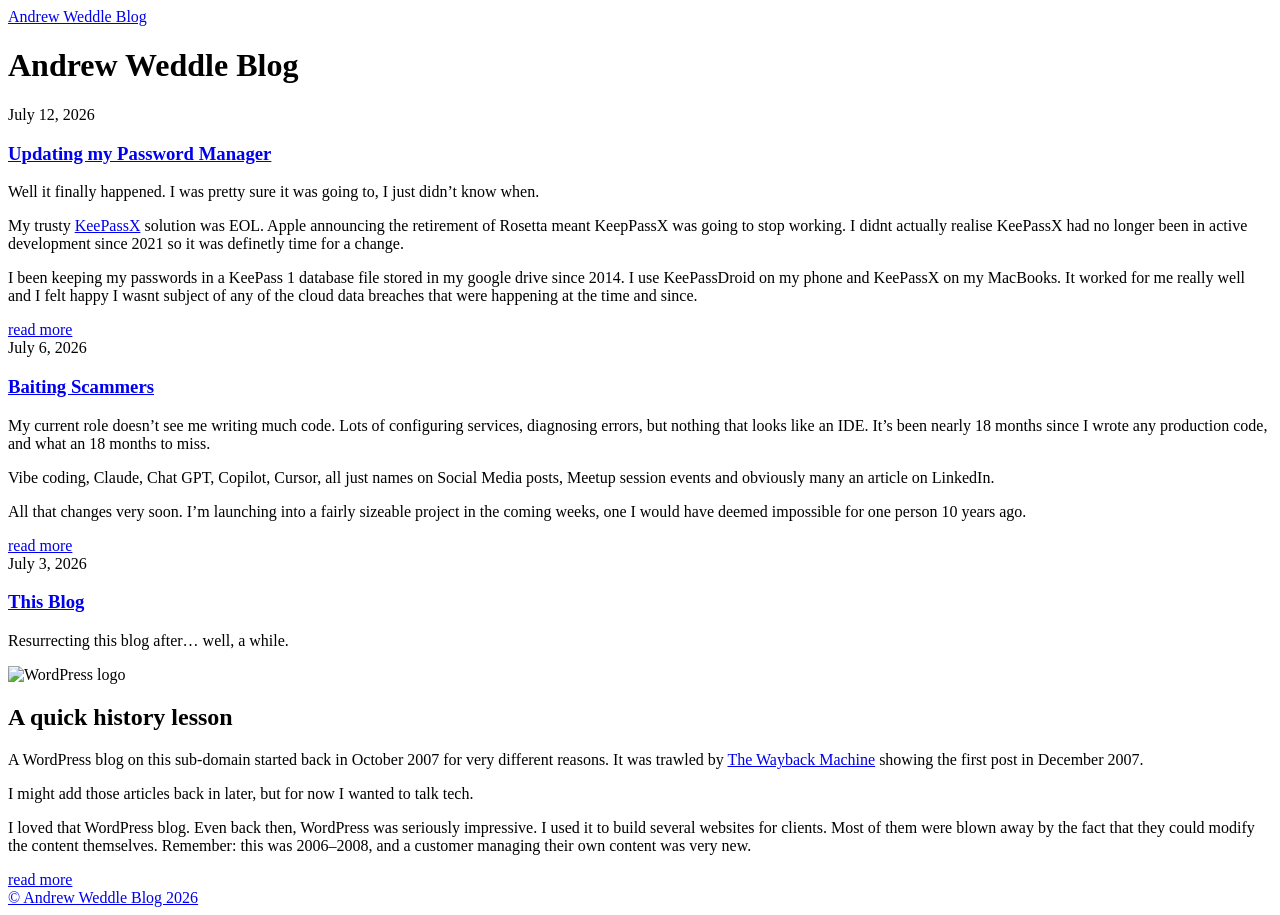
==== public/index.html @ f34dde70 "review with claude" ====
<!DOCTYPE html>
<html lang="en-au">
  <head><script src="/livereload.js?mindelay=10&amp;v=2&amp;port=1313&amp;path=livereload" data-no-instant defer></script>
    <meta charset="utf-8">
    <meta http-equiv="X-UA-Compatible" content="IE=edge,chrome=1">
    
    <title>Andrew Weddle Blog | Andrew Weddle Blog</title>
    <meta name="viewport" content="width=device-width,minimum-scale=1">
    <meta name="description" content="">
    <meta name="generator" content="Hugo 0.163.3">
    
    
    
      <meta name="robots" content="noindex, nofollow">
    
    

    <link rel="stylesheet" href="/ananke/css/main.css">
    <script>
  (function () {
    "use strict";

    
    
    function revealButtons() {
      var buttons = document.querySelectorAll(".code-block .code-copy[hidden]");
      for (var i = 0; i < buttons.length; i++) {
        buttons[i].hidden = false;
      }
    }
    if (document.readyState === "loading") {
      document.addEventListener("DOMContentLoaded", revealButtons);
    } else {
      revealButtons();
    }

    function flash(button) {
      var label = button.querySelector(".code-copy-label");
      var previous = label ? label.textContent : null;
      button.classList.add("is-copied");
      if (label) label.textContent = "Copied";
      window.setTimeout(function () {
        button.classList.remove("is-copied");
        if (label && previous !== null) label.textContent = previous;
      }, 2000);
    }

    function legacyCopy(text) {
      var area = document.createElement("textarea");
      area.value = text;
      area.setAttribute("readonly", "");
      area.style.position = "absolute";
      area.style.left = "-9999px";
      document.body.appendChild(area);
      area.select();
      var ok = false;
      try {
        ok = document.execCommand("copy");
      } catch (e) {
        ok = false;
      }
      document.body.removeChild(area);
      return ok;
    }

    function copyFrom(button) {
      var container = button.closest(".code-block");
      if (!container) return;
      var pre = container.querySelector("pre");
      if (!pre) return;
      var source = pre.querySelector("code") || pre;
      var text = source.innerText;

      if (navigator.clipboard && navigator.clipboard.writeText) {
        navigator.clipboard.writeText(text).then(
          function () { flash(button); },
          function () { if (legacyCopy(text)) flash(button); }
        );
      } else if (legacyCopy(text)) {
        flash(button);
      }
    }

    document.addEventListener("click", function (event) {
      var button = event.target.closest(".code-copy");
      if (button) copyFrom(button);
    });
  })();
</script>

    
      

    

    
    
      <link href="/index.xml" rel="alternate" type="application/rss+xml" title="Andrew Weddle Blog" />
      <link href="/index.xml" rel="feed" type="application/rss+xml" title="Andrew Weddle Blog" />
      
    

    
      <link rel="canonical" href="http://localhost:1313/">
    

    
    
    <meta property="og:url" content="http://localhost:1313/">
	<meta property="og:site_name" content="Andrew Weddle Blog">
	<meta property="og:title" content="Andrew Weddle Blog">
	<meta property="og:locale" content="en_au">
	<meta property="og:type" content="website">

	<meta itemprop="name" content="Andrew Weddle Blog">
	<meta itemprop="datePublished" content="2026-07-12T21:36:16+10:00">
	<meta itemprop="dateModified" content="2026-07-12T21:36:16+10:00">
	<meta name="twitter:card" content="summary">
	<meta name="twitter:title" content="Andrew Weddle Blog">

	
  </head><body class="ma0 avenir bg-near-white development is-home">

  <header>
    <div class="pb3-m pb6-l bg-black">
      <nav class="pv3 ph3 ph4-ns" role="navigation">
  <div class="flex-l center items-center justify-between">
    <a href="/" class="f3 fw2 hover-white white-90 dib no-underline">
      
        Andrew Weddle Blog
      
    </a>
    <div class="flex-l items-center">
      

      
      <div class="ananke-socials"></div>

    </div>
  </div>
</nav>

      
      <div class="tc-l pv3 ph3 ph4-ns">
        <h1 class="f2 f-subheadline-l fw2 light-silver mb0 lh-title">
          Andrew Weddle Blog
        </h1>
        
      </div>
    </div>
  </header>

<main class="pb7" role="main"><article class="cf ph3 ph5-l pv3 pv4-l f4 tc-l center measure-wide lh-copy nested-links mid-gray">
    
  </article>

  
  
  
  
  

  
    <div class="pa3 pa4-ns w-100 w-70-ns center">
      

      <section class="w-100 mw8">
        
        
          <div class="w-100 mb4 relative">
            

<article class="bb b--black-10">
  <div class="db pv4 ph3 ph0-l dark-gray no-underline">
    <div class="flex-column flex-row-ns flex">
      
      <div class="blah w-100">
        
          <time class="f6 db" datetime="2026-07-12T21:36:16+10:00">July 12, 2026</time>
        
        <h1 class="f3 fw1 athelas mt0 lh-title">
          <a href="/updating-my-password-manager/" class="color-inherit dim link">
            Updating my Password Manager
            </a>
        </h1>
        <div class="f6 f5-l lh-copy nested-copy-line-height nested-links">
          <p>Well it finally happened. I was pretty sure it was going to, I just didn&rsquo;t know when.</p>
<p>My trusty <a href="https://www.keepassx.org/">KeePassX</a> solution was EOL.  Apple announcing the retirement of Rosetta meant KeepPassX was going to stop working.  I didnt actually realise KeePassX had no longer been in active development since 2021 so it was definetly time for a change.</p>
<p>I been keeping my passwords in a KeePass 1 database file stored in my google drive since 2014. I use KeePassDroid on my phone and KeePassX on my MacBooks.  It worked for me really well and I felt happy I wasnt subject of any of the cloud data breaches that were happening at the time and since.</p>
        </div>
        <a href="/updating-my-password-manager/" class="ba b--moon-gray bg-light-gray br2 color-inherit dib f7 hover-bg-moon-gray link mt2 ph2 pv1">read more</a>
      </div>
    </div>
  </div>
</article>

          </div>
        
          <div class="w-100 mb4 relative">
            

<article class="bb b--black-10">
  <div class="db pv4 ph3 ph0-l dark-gray no-underline">
    <div class="flex-column flex-row-ns flex">
      
      <div class="blah w-100">
        
          <time class="f6 db" datetime="2026-07-06T21:37:16+10:00">July 6, 2026</time>
        
        <h1 class="f3 fw1 athelas mt0 lh-title">
          <a href="/spamming-the-scammers/" class="color-inherit dim link">
            Baiting Scammers
            </a>
        </h1>
        <div class="f6 f5-l lh-copy nested-copy-line-height nested-links">
          <p>My current role doesn&rsquo;t see me writing much code.  Lots of configuring services, diagnosing errors, but nothing that looks like an IDE.  It&rsquo;s been nearly 18 months since I wrote any production code, and what an 18 months to miss.</p>
<p>Vibe coding, Claude, Chat GPT, Copilot, Cursor, all just names on Social Media posts, Meetup session events and obviously many an article on LinkedIn.</p>
<p>All that changes very soon.  I&rsquo;m launching into a fairly sizeable project in the coming weeks, one I would have deemed impossible for one person 10 years ago.</p>
        </div>
        <a href="/spamming-the-scammers/" class="ba b--moon-gray bg-light-gray br2 color-inherit dib f7 hover-bg-moon-gray link mt2 ph2 pv1">read more</a>
      </div>
    </div>
  </div>
</article>

          </div>
        
          <div class="w-100 mb4 relative">
            

<article class="bb b--black-10">
  <div class="db pv4 ph3 ph0-l dark-gray no-underline">
    <div class="flex-column flex-row-ns flex">
      
      <div class="blah w-100">
        
          <time class="f6 db" datetime="2026-07-03T21:56:11+10:00">July 3, 2026</time>
        
        <h1 class="f3 fw1 athelas mt0 lh-title">
          <a href="/this-blog/" class="color-inherit dim link">
            This Blog
            </a>
        </h1>
        <div class="f6 f5-l lh-copy nested-copy-line-height nested-links">
          <p>Resurrecting this blog after&hellip; well, a while.</p>
<p><img src="images/WordPress-logotype-wmark.png#floatleft" alt="WordPress logo"></p>
<h2 id="a-quick-history-lesson">A quick history lesson</h2>
<p>A WordPress blog on this sub-domain started back in October 2007 for very different reasons. It was trawled by <a href="https://web.archive.org/web/20111102120111/http://blog.andrewweddle.com/">The Wayback Machine</a> showing the first post in December 2007.</p>
<p>I might add those articles back in later, but for now I wanted to talk tech.</p>
<p>I loved that WordPress blog. Even back then, WordPress was seriously impressive. I used it to build several websites for clients. Most of them were blown away by the fact that they could modify the content themselves. Remember: this was 2006–2008, and a customer managing their own content was very new.</p>
        </div>
        <a href="/this-blog/" class="ba b--moon-gray bg-light-gray br2 color-inherit dib f7 hover-bg-moon-gray link mt2 ph2 pv1">read more</a>
      </div>
    </div>
  </div>
</article>

          </div>
        
      </section>

      

    </div>
  
</main><footer class="bg-black bottom-0 w-100 pa3" role="contentinfo">
  <div class="flex justify-between">
  <a class="f4 fw4 hover-white white-70 dn dib-ns pv2 ph3 no-underline" href="http://localhost:1313/" >
    &copy;  Andrew Weddle Blog 2026 
  </a>
    <div><div class="ananke-socials"></div>
</div>
  </div>
</footer>
</body>
</html>
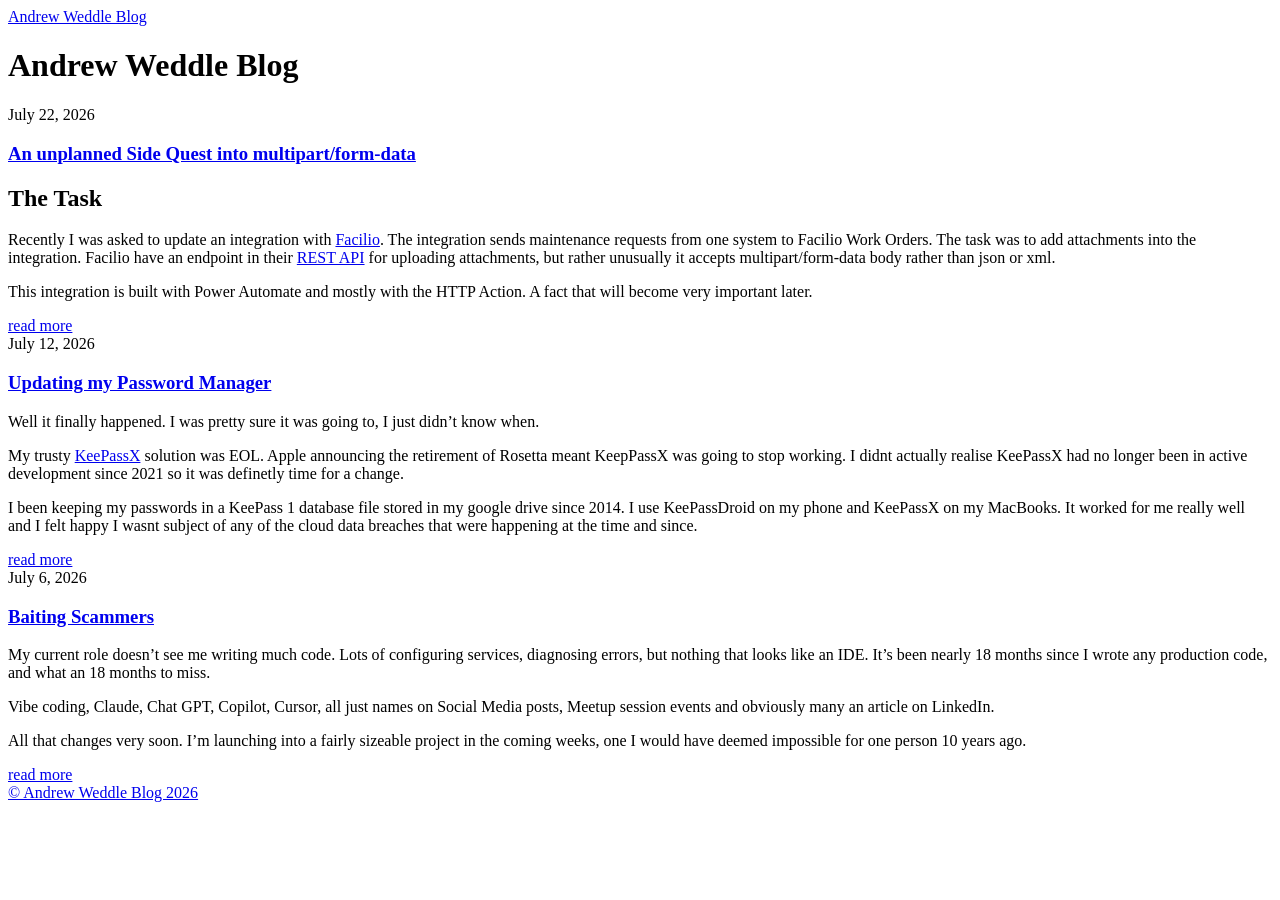
==== commit 770bab3f: "Merge pull request #3 from aweddle2/an-unplanned-side-quest An unplanned side quest" ====
--- a/public/index.html
+++ b/public/index.html
@@ -113,8 +113,8 @@
 	<meta property="og:type" content="website">
 
 	<meta itemprop="name" content="Andrew Weddle Blog">
-	<meta itemprop="datePublished" content="2026-07-12T21:36:16+10:00">
-	<meta itemprop="dateModified" content="2026-07-12T21:36:16+10:00">
+	<meta itemprop="datePublished" content="2026-07-22T23:05:57+10:00">
+	<meta itemprop="dateModified" content="2026-07-22T23:05:57+10:00">
 	<meta name="twitter:card" content="summary">
 	<meta name="twitter:title" content="Andrew Weddle Blog">
 
@@ -166,6 +166,35 @@
 
       <section class="w-100 mw8">
         
+        
+          <div class="w-100 mb4 relative">
+            
+
+<article class="bb b--black-10">
+  <div class="db pv4 ph3 ph0-l dark-gray no-underline">
+    <div class="flex-column flex-row-ns flex">
+      
+      <div class="blah w-100">
+        
+          <time class="f6 db" datetime="2026-07-22T23:05:57+10:00">July 22, 2026</time>
+        
+        <h1 class="f3 fw1 athelas mt0 lh-title">
+          <a href="/an-unplanned-side-quest/" class="color-inherit dim link">
+            An unplanned Side Quest into multipart/form-data
+            </a>
+        </h1>
+        <div class="f6 f5-l lh-copy nested-copy-line-height nested-links">
+          <h2 id="the-task">The Task</h2>
+<p>Recently I was asked to update an integration with <a href="https://facilio.com/">Facilio</a>.  The integration sends maintenance requests from one system to Facilio Work Orders.  The task was to add attachments into the integration.  Facilio have an endpoint in their <a href="https://facilio.com/developers/docs/api-reference/">REST API</a> for uploading attachments, but rather unusually it accepts multipart/form-data body rather than json or xml.</p>
+<p>This integration is built with Power Automate and mostly with the HTTP Action.  A fact that will become very important later.</p>
+        </div>
+        <a href="/an-unplanned-side-quest/" class="ba b--moon-gray bg-light-gray br2 color-inherit dib f7 hover-bg-moon-gray link mt2 ph2 pv1">read more</a>
+      </div>
+    </div>
+  </div>
+</article>
+
+          </div>
         
           <div class="w-100 mb4 relative">
             
@@ -225,38 +254,6 @@
 
           </div>
         
-          <div class="w-100 mb4 relative">
-            
-
-<article class="bb b--black-10">
-  <div class="db pv4 ph3 ph0-l dark-gray no-underline">
-    <div class="flex-column flex-row-ns flex">
-      
-      <div class="blah w-100">
-        
-          <time class="f6 db" datetime="2026-07-03T21:56:11+10:00">July 3, 2026</time>
-        
-        <h1 class="f3 fw1 athelas mt0 lh-title">
-          <a href="/this-blog/" class="color-inherit dim link">
-            This Blog
-            </a>
-        </h1>
-        <div class="f6 f5-l lh-copy nested-copy-line-height nested-links">
-          <p>Resurrecting this blog after&hellip; well, a while.</p>
-<p><img src="images/WordPress-logotype-wmark.png#floatleft" alt="WordPress logo"></p>
-<h2 id="a-quick-history-lesson">A quick history lesson</h2>
-<p>A WordPress blog on this sub-domain started back in October 2007 for very different reasons. It was trawled by <a href="https://web.archive.org/web/20111102120111/http://blog.andrewweddle.com/">The Wayback Machine</a> showing the first post in December 2007.</p>
-<p>I might add those articles back in later, but for now I wanted to talk tech.</p>
-<p>I loved that WordPress blog. Even back then, WordPress was seriously impressive. I used it to build several websites for clients. Most of them were blown away by the fact that they could modify the content themselves. Remember: this was 2006–2008, and a customer managing their own content was very new.</p>
-        </div>
-        <a href="/this-blog/" class="ba b--moon-gray bg-light-gray br2 color-inherit dib f7 hover-bg-moon-gray link mt2 ph2 pv1">read more</a>
-      </div>
-    </div>
-  </div>
-</article>
-
-          </div>
-        
       </section>
 
       
@@ -304,111 +301,3 @@
 
 
 
-
-
-
-
-
-
-
-
-
-
-
-
-
-
-
-
-
-
-
-
-
-
-
-
-
-
-
-
-
-
-
-
-
-
-
-
-
-
-
-
-
-
-
-
-
-
-
-
-
-
-
-
-
-
-
-
-
-
-
-
-
-
-
-
-
-
-
-
-
-
-
-
-
-
-
-
-
-
-
-
-
-
-
-
-
-
-
-
-
-
-
-
-
-
-
-
-
-
-
-
-
-
-
-
-
-
-
-
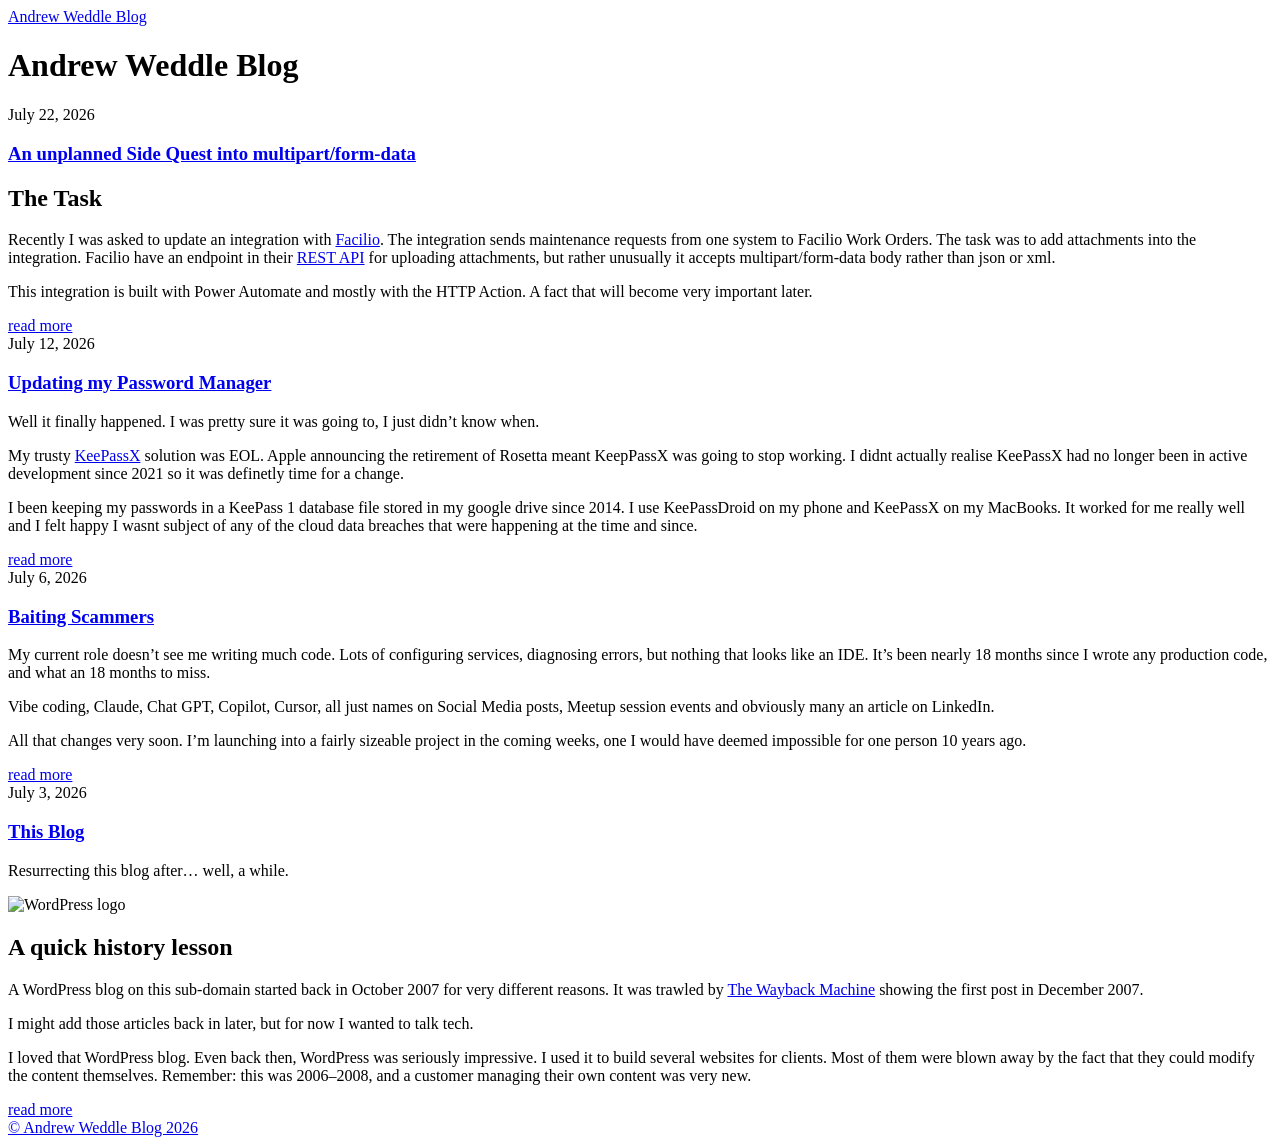
==== commit 5a44fe35: "Merge pull request #4 from aweddle2/this-blog This blog" ====
--- a/public/index.html
+++ b/public/index.html
@@ -254,6 +254,38 @@
 
           </div>
         
+          <div class="w-100 mb4 relative">
+            
+
+<article class="bb b--black-10">
+  <div class="db pv4 ph3 ph0-l dark-gray no-underline">
+    <div class="flex-column flex-row-ns flex">
+      
+      <div class="blah w-100">
+        
+          <time class="f6 db" datetime="2026-07-03T21:56:11+10:00">July 3, 2026</time>
+        
+        <h1 class="f3 fw1 athelas mt0 lh-title">
+          <a href="/this-blog/" class="color-inherit dim link">
+            This Blog
+            </a>
+        </h1>
+        <div class="f6 f5-l lh-copy nested-copy-line-height nested-links">
+          <p>Resurrecting this blog after&hellip; well, a while.</p>
+<p><img src="images/WordPress-logotype-wmark.png#floatleft" alt="WordPress logo"></p>
+<h2 id="a-quick-history-lesson">A quick history lesson</h2>
+<p>A WordPress blog on this sub-domain started back in October 2007 for very different reasons. It was trawled by <a href="https://web.archive.org/web/20111102120111/http://blog.andrewweddle.com/">The Wayback Machine</a> showing the first post in December 2007.</p>
+<p>I might add those articles back in later, but for now I wanted to talk tech.</p>
+<p>I loved that WordPress blog. Even back then, WordPress was seriously impressive. I used it to build several websites for clients. Most of them were blown away by the fact that they could modify the content themselves. Remember: this was 2006–2008, and a customer managing their own content was very new.</p>
+        </div>
+        <a href="/this-blog/" class="ba b--moon-gray bg-light-gray br2 color-inherit dib f7 hover-bg-moon-gray link mt2 ph2 pv1">read more</a>
+      </div>
+    </div>
+  </div>
+</article>
+
+          </div>
+        
       </section>
 
       
@@ -301,3 +333,111 @@
 
 
 
+
+
+
+
+
+
+
+
+
+
+
+
+
+
+
+
+
+
+
+
+
+
+
+
+
+
+
+
+
+
+
+
+
+
+
+
+
+
+
+
+
+
+
+
+
+
+
+
+
+
+
+
+
+
+
+
+
+
+
+
+
+
+
+
+
+
+
+
+
+
+
+
+
+
+
+
+
+
+
+
+
+
+
+
+
+
+
+
+
+
+
+
+
+
+
+
+
+
+
+
+
+
+
+
+
+
+
+
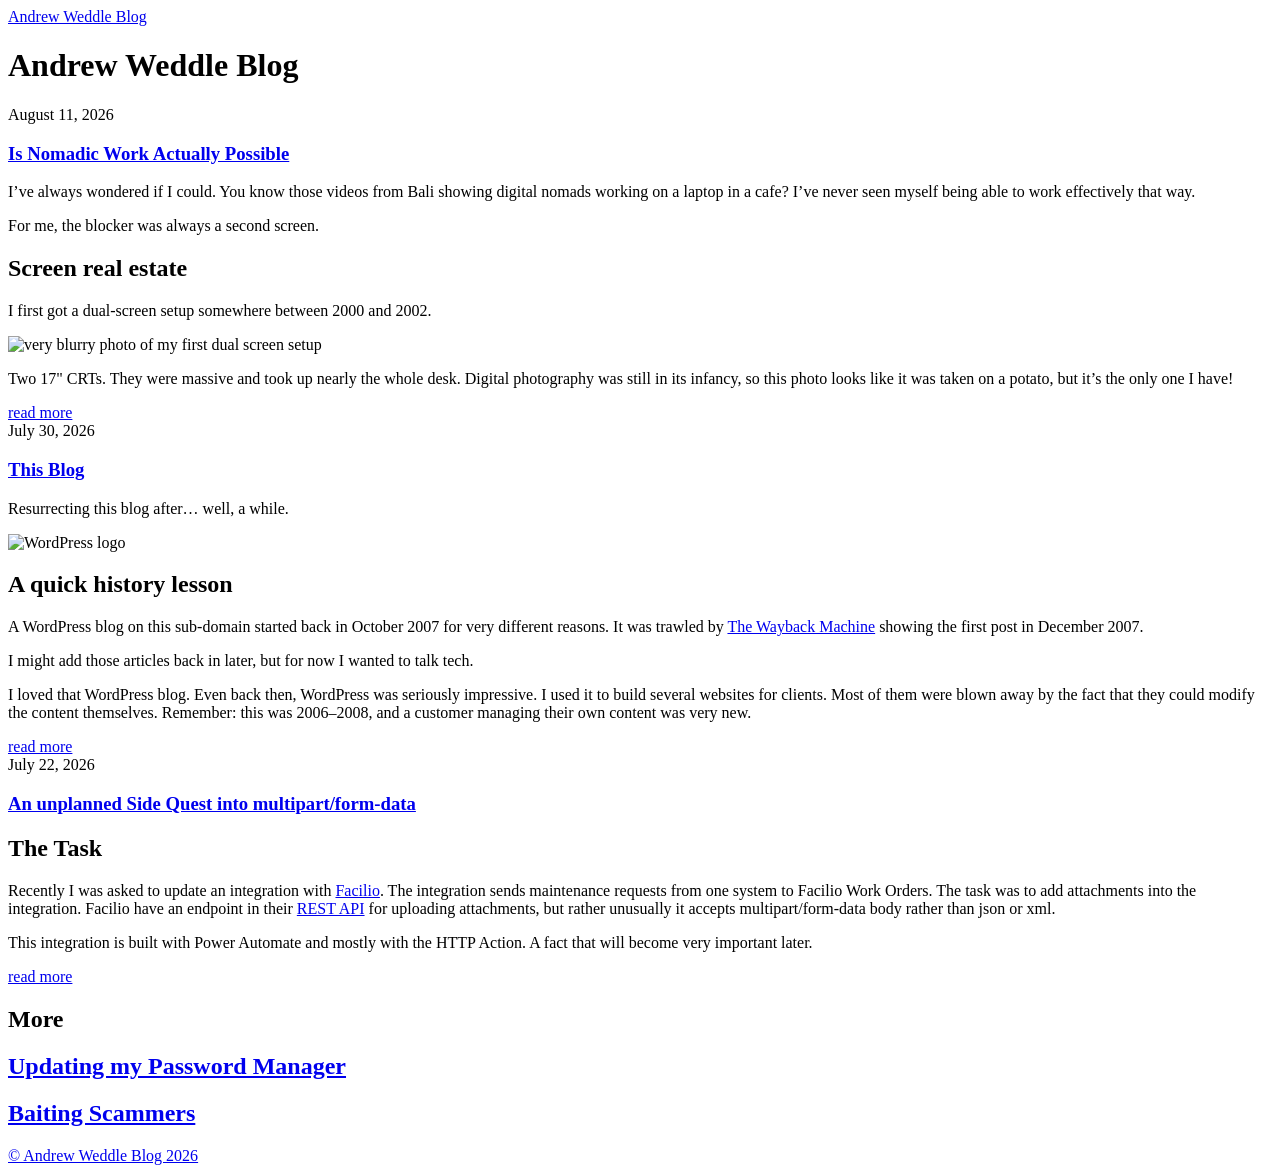
==== commit 5007df1a: "digital nomad article" ====
--- a/public/index.html
+++ b/public/index.html
@@ -1,6 +1,6 @@
 <!DOCTYPE html>
 <html lang="en-au">
-  <head><script src="/livereload.js?mindelay=10&amp;v=2&amp;port=1313&amp;path=livereload" data-no-instant defer></script>
+  <head>
     <meta charset="utf-8">
     <meta http-equiv="X-UA-Compatible" content="IE=edge,chrome=1">
     
@@ -11,11 +11,11 @@
     
     
     
-      <meta name="robots" content="noindex, nofollow">
-    
-    
-
-    <link rel="stylesheet" href="/ananke/css/main.css">
+      <meta name="robots" content="index, follow">
+    
+    
+
+    <link rel="stylesheet" href="/ananke/css/main.02a37ad6c4e155c542d276915a0e3f83f5c7c5fec443350f6e60753f1679b7a7.css" integrity="sha256-AqN61sThVcVC0naRWg4/g/XHxf7EQzUPbmB1PxZ5t6c=" crossorigin="anonymous">
     <script>
   (function () {
     "use strict";
@@ -101,25 +101,28 @@
     
 
     
-      <link rel="canonical" href="http://localhost:1313/">
-    
-
-    
-    
-    <meta property="og:url" content="http://localhost:1313/">
+      <link rel="canonical" href="https://blog.andrewwweddle.com/">
+    
+
+    
+    
+    <meta property="og:url" content="https://blog.andrewwweddle.com/">
 	<meta property="og:site_name" content="Andrew Weddle Blog">
 	<meta property="og:title" content="Andrew Weddle Blog">
 	<meta property="og:locale" content="en_au">
 	<meta property="og:type" content="website">
 
 	<meta itemprop="name" content="Andrew Weddle Blog">
-	<meta itemprop="datePublished" content="2026-07-22T23:05:57+10:00">
-	<meta itemprop="dateModified" content="2026-07-22T23:05:57+10:00">
+	<meta itemprop="datePublished" content="2026-08-11T22:21:16+01:00">
+	<meta itemprop="dateModified" content="2026-08-11T22:21:16+01:00">
 	<meta name="twitter:card" content="summary">
 	<meta name="twitter:title" content="Andrew Weddle Blog">
 
+      
+      
+    
 	
-  </head><body class="ma0 avenir bg-near-white development is-home">
+  </head><body class="ma0 avenir bg-near-white production is-home">
 
   <header>
     <div class="pb3-m pb6-l bg-black">
@@ -176,19 +179,22 @@
       
       <div class="blah w-100">
         
-          <time class="f6 db" datetime="2026-07-22T23:05:57+10:00">July 22, 2026</time>
+          <time class="f6 db" datetime="2026-08-11T22:21:16+01:00">August 11, 2026</time>
         
         <h1 class="f3 fw1 athelas mt0 lh-title">
-          <a href="/an-unplanned-side-quest/" class="color-inherit dim link">
-            An unplanned Side Quest into multipart/form-data
+          <a href="/is-nomadic-work-actually-possible/" class="color-inherit dim link">
+            Is Nomadic Work Actually Possible
             </a>
         </h1>
         <div class="f6 f5-l lh-copy nested-copy-line-height nested-links">
-          <h2 id="the-task">The Task</h2>
-<p>Recently I was asked to update an integration with <a href="https://facilio.com/">Facilio</a>.  The integration sends maintenance requests from one system to Facilio Work Orders.  The task was to add attachments into the integration.  Facilio have an endpoint in their <a href="https://facilio.com/developers/docs/api-reference/">REST API</a> for uploading attachments, but rather unusually it accepts multipart/form-data body rather than json or xml.</p>
-<p>This integration is built with Power Automate and mostly with the HTTP Action.  A fact that will become very important later.</p>
+          <p>I&rsquo;ve always wondered if I could. You know those videos from Bali showing digital nomads working on a laptop in a cafe? I&rsquo;ve never seen myself being able to work effectively that way.</p>
+<p>For me, the blocker was always a second screen.</p>
+<h2 id="screen-real-estate">Screen real estate</h2>
+<p>I first got a dual-screen setup somewhere between 2000 and 2002.</p>
+<p><img src="images/Photo26.jpeg" alt="very blurry photo of my first dual screen setup"></p>
+<p>Two 17&quot; CRTs. They were massive and took up nearly the whole desk. Digital photography was still in its infancy, so this photo looks like it was taken on a potato, but it&rsquo;s the only one I have!</p>
         </div>
-        <a href="/an-unplanned-side-quest/" class="ba b--moon-gray bg-light-gray br2 color-inherit dib f7 hover-bg-moon-gray link mt2 ph2 pv1">read more</a>
+        <a href="/is-nomadic-work-actually-possible/" class="ba b--moon-gray bg-light-gray br2 color-inherit dib f7 hover-bg-moon-gray link mt2 ph2 pv1">read more</a>
       </div>
     </div>
   </div>
@@ -205,65 +211,7 @@
       
       <div class="blah w-100">
         
-          <time class="f6 db" datetime="2026-07-12T21:36:16+10:00">July 12, 2026</time>
-        
-        <h1 class="f3 fw1 athelas mt0 lh-title">
-          <a href="/updating-my-password-manager/" class="color-inherit dim link">
-            Updating my Password Manager
-            </a>
-        </h1>
-        <div class="f6 f5-l lh-copy nested-copy-line-height nested-links">
-          <p>Well it finally happened. I was pretty sure it was going to, I just didn&rsquo;t know when.</p>
-<p>My trusty <a href="https://www.keepassx.org/">KeePassX</a> solution was EOL.  Apple announcing the retirement of Rosetta meant KeepPassX was going to stop working.  I didnt actually realise KeePassX had no longer been in active development since 2021 so it was definetly time for a change.</p>
-<p>I been keeping my passwords in a KeePass 1 database file stored in my google drive since 2014. I use KeePassDroid on my phone and KeePassX on my MacBooks.  It worked for me really well and I felt happy I wasnt subject of any of the cloud data breaches that were happening at the time and since.</p>
-        </div>
-        <a href="/updating-my-password-manager/" class="ba b--moon-gray bg-light-gray br2 color-inherit dib f7 hover-bg-moon-gray link mt2 ph2 pv1">read more</a>
-      </div>
-    </div>
-  </div>
-</article>
-
-          </div>
-        
-          <div class="w-100 mb4 relative">
-            
-
-<article class="bb b--black-10">
-  <div class="db pv4 ph3 ph0-l dark-gray no-underline">
-    <div class="flex-column flex-row-ns flex">
-      
-      <div class="blah w-100">
-        
-          <time class="f6 db" datetime="2026-07-06T21:37:16+10:00">July 6, 2026</time>
-        
-        <h1 class="f3 fw1 athelas mt0 lh-title">
-          <a href="/spamming-the-scammers/" class="color-inherit dim link">
-            Baiting Scammers
-            </a>
-        </h1>
-        <div class="f6 f5-l lh-copy nested-copy-line-height nested-links">
-          <p>My current role doesn&rsquo;t see me writing much code.  Lots of configuring services, diagnosing errors, but nothing that looks like an IDE.  It&rsquo;s been nearly 18 months since I wrote any production code, and what an 18 months to miss.</p>
-<p>Vibe coding, Claude, Chat GPT, Copilot, Cursor, all just names on Social Media posts, Meetup session events and obviously many an article on LinkedIn.</p>
-<p>All that changes very soon.  I&rsquo;m launching into a fairly sizeable project in the coming weeks, one I would have deemed impossible for one person 10 years ago.</p>
-        </div>
-        <a href="/spamming-the-scammers/" class="ba b--moon-gray bg-light-gray br2 color-inherit dib f7 hover-bg-moon-gray link mt2 ph2 pv1">read more</a>
-      </div>
-    </div>
-  </div>
-</article>
-
-          </div>
-        
-          <div class="w-100 mb4 relative">
-            
-
-<article class="bb b--black-10">
-  <div class="db pv4 ph3 ph0-l dark-gray no-underline">
-    <div class="flex-column flex-row-ns flex">
-      
-      <div class="blah w-100">
-        
-          <time class="f6 db" datetime="2026-07-03T21:56:11+10:00">July 3, 2026</time>
+          <time class="f6 db" datetime="2026-07-30T21:56:11+10:00">July 30, 2026</time>
         
         <h1 class="f3 fw1 athelas mt0 lh-title">
           <a href="/this-blog/" class="color-inherit dim link">
@@ -286,15 +234,62 @@
 
           </div>
         
+          <div class="w-100 mb4 relative">
+            
+
+<article class="bb b--black-10">
+  <div class="db pv4 ph3 ph0-l dark-gray no-underline">
+    <div class="flex-column flex-row-ns flex">
+      
+      <div class="blah w-100">
+        
+          <time class="f6 db" datetime="2026-07-22T23:05:57+10:00">July 22, 2026</time>
+        
+        <h1 class="f3 fw1 athelas mt0 lh-title">
+          <a href="/an-unplanned-side-quest/" class="color-inherit dim link">
+            An unplanned Side Quest into multipart/form-data
+            </a>
+        </h1>
+        <div class="f6 f5-l lh-copy nested-copy-line-height nested-links">
+          <h2 id="the-task">The Task</h2>
+<p>Recently I was asked to update an integration with <a href="https://facilio.com/">Facilio</a>.  The integration sends maintenance requests from one system to Facilio Work Orders.  The task was to add attachments into the integration.  Facilio have an endpoint in their <a href="https://facilio.com/developers/docs/api-reference/">REST API</a> for uploading attachments, but rather unusually it accepts multipart/form-data body rather than json or xml.</p>
+<p>This integration is built with Power Automate and mostly with the HTTP Action.  A fact that will become very important later.</p>
+        </div>
+        <a href="/an-unplanned-side-quest/" class="ba b--moon-gray bg-light-gray br2 color-inherit dib f7 hover-bg-moon-gray link mt2 ph2 pv1">read more</a>
+      </div>
+    </div>
+  </div>
+</article>
+
+          </div>
+        
       </section>
 
+      
+        <section class="w-100">
+          <h1 class="f3">More</h1>
+          
+          
+            <h2 class="f5 fw4 mb4 dib mr3">
+              <a href="/updating-my-password-manager/" class="link black dim">
+                Updating my Password Manager
+              </a>
+            </h2>
+          
+            <h2 class="f5 fw4 mb4 dib mr3">
+              <a href="/spamming-the-scammers/" class="link black dim">
+                Baiting Scammers
+              </a>
+            </h2>
+          
+        </section>
       
 
     </div>
   
 </main><footer class="bg-black bottom-0 w-100 pa3" role="contentinfo">
   <div class="flex justify-between">
-  <a class="f4 fw4 hover-white white-70 dn dib-ns pv2 ph3 no-underline" href="http://localhost:1313/" >
+  <a class="f4 fw4 hover-white white-70 dn dib-ns pv2 ph3 no-underline" href="https://blog.andrewwweddle.com/" >
     &copy;  Andrew Weddle Blog 2026 
   </a>
     <div><div class="ananke-socials"></div>
@@ -333,111 +328,3 @@
 
 
 
-
-
-
-
-
-
-
-
-
-
-
-
-
-
-
-
-
-
-
-
-
-
-
-
-
-
-
-
-
-
-
-
-
-
-
-
-
-
-
-
-
-
-
-
-
-
-
-
-
-
-
-
-
-
-
-
-
-
-
-
-
-
-
-
-
-
-
-
-
-
-
-
-
-
-
-
-
-
-
-
-
-
-
-
-
-
-
-
-
-
-
-
-
-
-
-
-
-
-
-
-
-
-
-
-
-
-
-
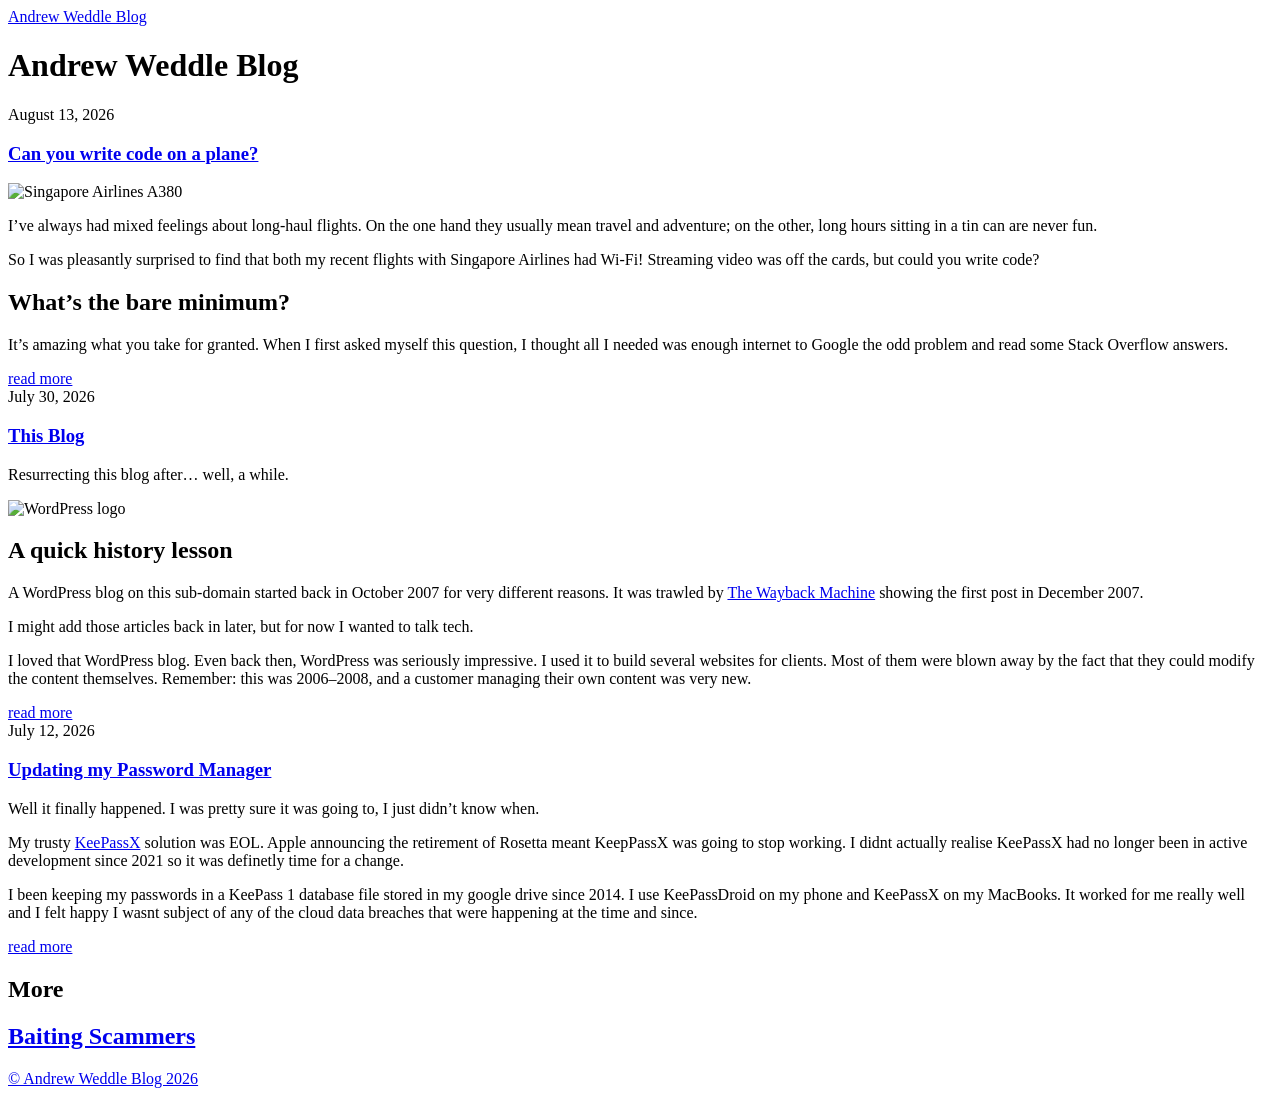
==== commit 9687113e: "can you write code on a plane" ====
--- a/public/index.html
+++ b/public/index.html
@@ -113,8 +113,8 @@
 	<meta property="og:type" content="website">
 
 	<meta itemprop="name" content="Andrew Weddle Blog">
-	<meta itemprop="datePublished" content="2026-08-11T22:21:16+01:00">
-	<meta itemprop="dateModified" content="2026-08-11T22:21:16+01:00">
+	<meta itemprop="datePublished" content="2026-08-13T21:56:11+10:00">
+	<meta itemprop="dateModified" content="2026-08-13T21:56:11+10:00">
 	<meta name="twitter:card" content="summary">
 	<meta name="twitter:title" content="Andrew Weddle Blog">
 
@@ -179,22 +179,21 @@
       
       <div class="blah w-100">
         
-          <time class="f6 db" datetime="2026-08-11T22:21:16+01:00">August 11, 2026</time>
+          <time class="f6 db" datetime="2026-08-13T21:56:11+10:00">August 13, 2026</time>
         
         <h1 class="f3 fw1 athelas mt0 lh-title">
-          <a href="/is-nomadic-work-actually-possible/" class="color-inherit dim link">
-            Is Nomadic Work Actually Possible
+          <a href="/can-you-write-code-on-a-plane/" class="color-inherit dim link">
+            Can you write code on a plane?
             </a>
         </h1>
         <div class="f6 f5-l lh-copy nested-copy-line-height nested-links">
-          <p>I&rsquo;ve always wondered if I could. You know those videos from Bali showing digital nomads working on a laptop in a cafe? I&rsquo;ve never seen myself being able to work effectively that way.</p>
-<p>For me, the blocker was always a second screen.</p>
-<h2 id="screen-real-estate">Screen real estate</h2>
-<p>I first got a dual-screen setup somewhere between 2000 and 2002.</p>
-<p><img src="images/Photo26.jpeg" alt="very blurry photo of my first dual screen setup"></p>
-<p>Two 17&quot; CRTs. They were massive and took up nearly the whole desk. Digital photography was still in its infancy, so this photo looks like it was taken on a potato, but it&rsquo;s the only one I have!</p>
+          <p><img src="/can-you-write-code-on-a-plane/images/20260723_135402.jpg" alt="Singapore Airlines A380"></p>
+<p>I&rsquo;ve always had mixed feelings about long-haul flights. On the one hand they usually mean travel and adventure; on the other, long hours sitting in a tin can are never fun.</p>
+<p>So I was pleasantly surprised to find that both my recent flights with Singapore Airlines had Wi‑Fi! Streaming video was off the cards, but could you write code?</p>
+<h2 id="whats-the-bare-minimum">What&rsquo;s the bare minimum?</h2>
+<p>It&rsquo;s amazing what you take for granted. When I first asked myself this question, I thought all I needed was enough internet to Google the odd problem and read some Stack Overflow answers.</p>
         </div>
-        <a href="/is-nomadic-work-actually-possible/" class="ba b--moon-gray bg-light-gray br2 color-inherit dib f7 hover-bg-moon-gray link mt2 ph2 pv1">read more</a>
+        <a href="/can-you-write-code-on-a-plane/" class="ba b--moon-gray bg-light-gray br2 color-inherit dib f7 hover-bg-moon-gray link mt2 ph2 pv1">read more</a>
       </div>
     </div>
   </div>
@@ -243,19 +242,19 @@
       
       <div class="blah w-100">
         
-          <time class="f6 db" datetime="2026-07-22T23:05:57+10:00">July 22, 2026</time>
+          <time class="f6 db" datetime="2026-07-12T21:36:16+10:00">July 12, 2026</time>
         
         <h1 class="f3 fw1 athelas mt0 lh-title">
-          <a href="/an-unplanned-side-quest/" class="color-inherit dim link">
-            An unplanned Side Quest into multipart/form-data
+          <a href="/updating-my-password-manager/" class="color-inherit dim link">
+            Updating my Password Manager
             </a>
         </h1>
         <div class="f6 f5-l lh-copy nested-copy-line-height nested-links">
-          <h2 id="the-task">The Task</h2>
-<p>Recently I was asked to update an integration with <a href="https://facilio.com/">Facilio</a>.  The integration sends maintenance requests from one system to Facilio Work Orders.  The task was to add attachments into the integration.  Facilio have an endpoint in their <a href="https://facilio.com/developers/docs/api-reference/">REST API</a> for uploading attachments, but rather unusually it accepts multipart/form-data body rather than json or xml.</p>
-<p>This integration is built with Power Automate and mostly with the HTTP Action.  A fact that will become very important later.</p>
+          <p>Well it finally happened. I was pretty sure it was going to, I just didn&rsquo;t know when.</p>
+<p>My trusty <a href="https://www.keepassx.org/">KeePassX</a> solution was EOL.  Apple announcing the retirement of Rosetta meant KeepPassX was going to stop working.  I didnt actually realise KeePassX had no longer been in active development since 2021 so it was definetly time for a change.</p>
+<p>I been keeping my passwords in a KeePass 1 database file stored in my google drive since 2014. I use KeePassDroid on my phone and KeePassX on my MacBooks.  It worked for me really well and I felt happy I wasnt subject of any of the cloud data breaches that were happening at the time and since.</p>
         </div>
-        <a href="/an-unplanned-side-quest/" class="ba b--moon-gray bg-light-gray br2 color-inherit dib f7 hover-bg-moon-gray link mt2 ph2 pv1">read more</a>
+        <a href="/updating-my-password-manager/" class="ba b--moon-gray bg-light-gray br2 color-inherit dib f7 hover-bg-moon-gray link mt2 ph2 pv1">read more</a>
       </div>
     </div>
   </div>
@@ -269,12 +268,6 @@
         <section class="w-100">
           <h1 class="f3">More</h1>
           
-          
-            <h2 class="f5 fw4 mb4 dib mr3">
-              <a href="/updating-my-password-manager/" class="link black dim">
-                Updating my Password Manager
-              </a>
-            </h2>
           
             <h2 class="f5 fw4 mb4 dib mr3">
               <a href="/spamming-the-scammers/" class="link black dim">
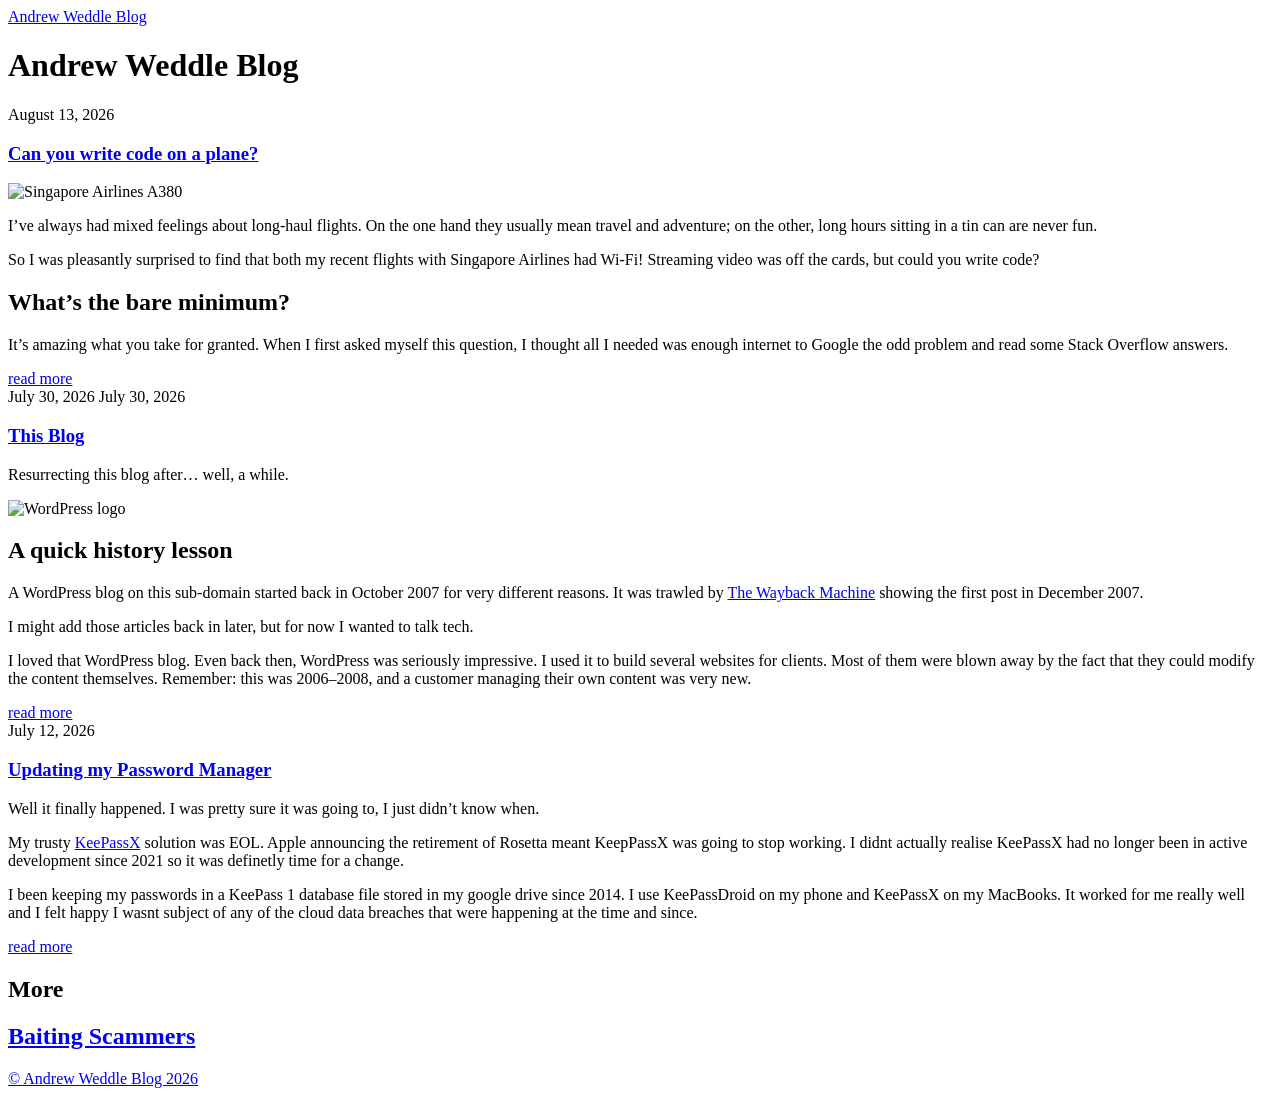
==== commit 4017370f: "Merge branch 'main' into can-you-write-code-on-a-plane" ====
--- a/public/index.html
+++ b/public/index.html
@@ -1,5 +1,6 @@
 <!DOCTYPE html>
 <html lang="en-au">
+  <head>
   <head>
     <meta charset="utf-8">
     <meta http-equiv="X-UA-Compatible" content="IE=edge,chrome=1">
@@ -12,9 +13,11 @@
     
     
       <meta name="robots" content="index, follow">
-    
-    
-
+      <meta name="robots" content="index, follow">
+    
+    
+
+    <link rel="stylesheet" href="/ananke/css/main.02a37ad6c4e155c542d276915a0e3f83f5c7c5fec443350f6e60753f1679b7a7.css" integrity="sha256-AqN61sThVcVC0naRWg4/g/XHxf7EQzUPbmB1PxZ5t6c=" crossorigin="anonymous">
     <link rel="stylesheet" href="/ananke/css/main.02a37ad6c4e155c542d276915a0e3f83f5c7c5fec443350f6e60753f1679b7a7.css" integrity="sha256-AqN61sThVcVC0naRWg4/g/XHxf7EQzUPbmB1PxZ5t6c=" crossorigin="anonymous">
     <script>
   (function () {
@@ -102,10 +105,12 @@
 
     
       <link rel="canonical" href="https://blog.andrewwweddle.com/">
-    
-
-    
-    
+      <link rel="canonical" href="https://blog.andrewwweddle.com/">
+    
+
+    
+    
+    <meta property="og:url" content="https://blog.andrewwweddle.com/">
     <meta property="og:url" content="https://blog.andrewwweddle.com/">
 	<meta property="og:site_name" content="Andrew Weddle Blog">
 	<meta property="og:title" content="Andrew Weddle Blog">
@@ -113,11 +118,18 @@
 	<meta property="og:type" content="website">
 
 	<meta itemprop="name" content="Andrew Weddle Blog">
+	<meta itemprop="datePublished" content="2026-08-11T22:21:16+01:00">
+	<meta itemprop="dateModified" content="2026-08-11T22:21:16+01:00">
 	<meta itemprop="datePublished" content="2026-08-13T21:56:11+10:00">
 	<meta itemprop="dateModified" content="2026-08-13T21:56:11+10:00">
 	<meta name="twitter:card" content="summary">
 	<meta name="twitter:title" content="Andrew Weddle Blog">
 
+      
+      
+    
+	
+  </head><body class="ma0 avenir bg-near-white production is-home">
       
       
     
@@ -210,6 +222,7 @@
       
       <div class="blah w-100">
         
+          <time class="f6 db" datetime="2026-07-30T21:56:11+10:00">July 30, 2026</time>
           <time class="f6 db" datetime="2026-07-30T21:56:11+10:00">July 30, 2026</time>
         
         <h1 class="f3 fw1 athelas mt0 lh-title">
@@ -283,6 +296,7 @@
 </main><footer class="bg-black bottom-0 w-100 pa3" role="contentinfo">
   <div class="flex justify-between">
   <a class="f4 fw4 hover-white white-70 dn dib-ns pv2 ph3 no-underline" href="https://blog.andrewwweddle.com/" >
+  <a class="f4 fw4 hover-white white-70 dn dib-ns pv2 ph3 no-underline" href="https://blog.andrewwweddle.com/" >
     &copy;  Andrew Weddle Blog 2026 
   </a>
     <div><div class="ananke-socials"></div>
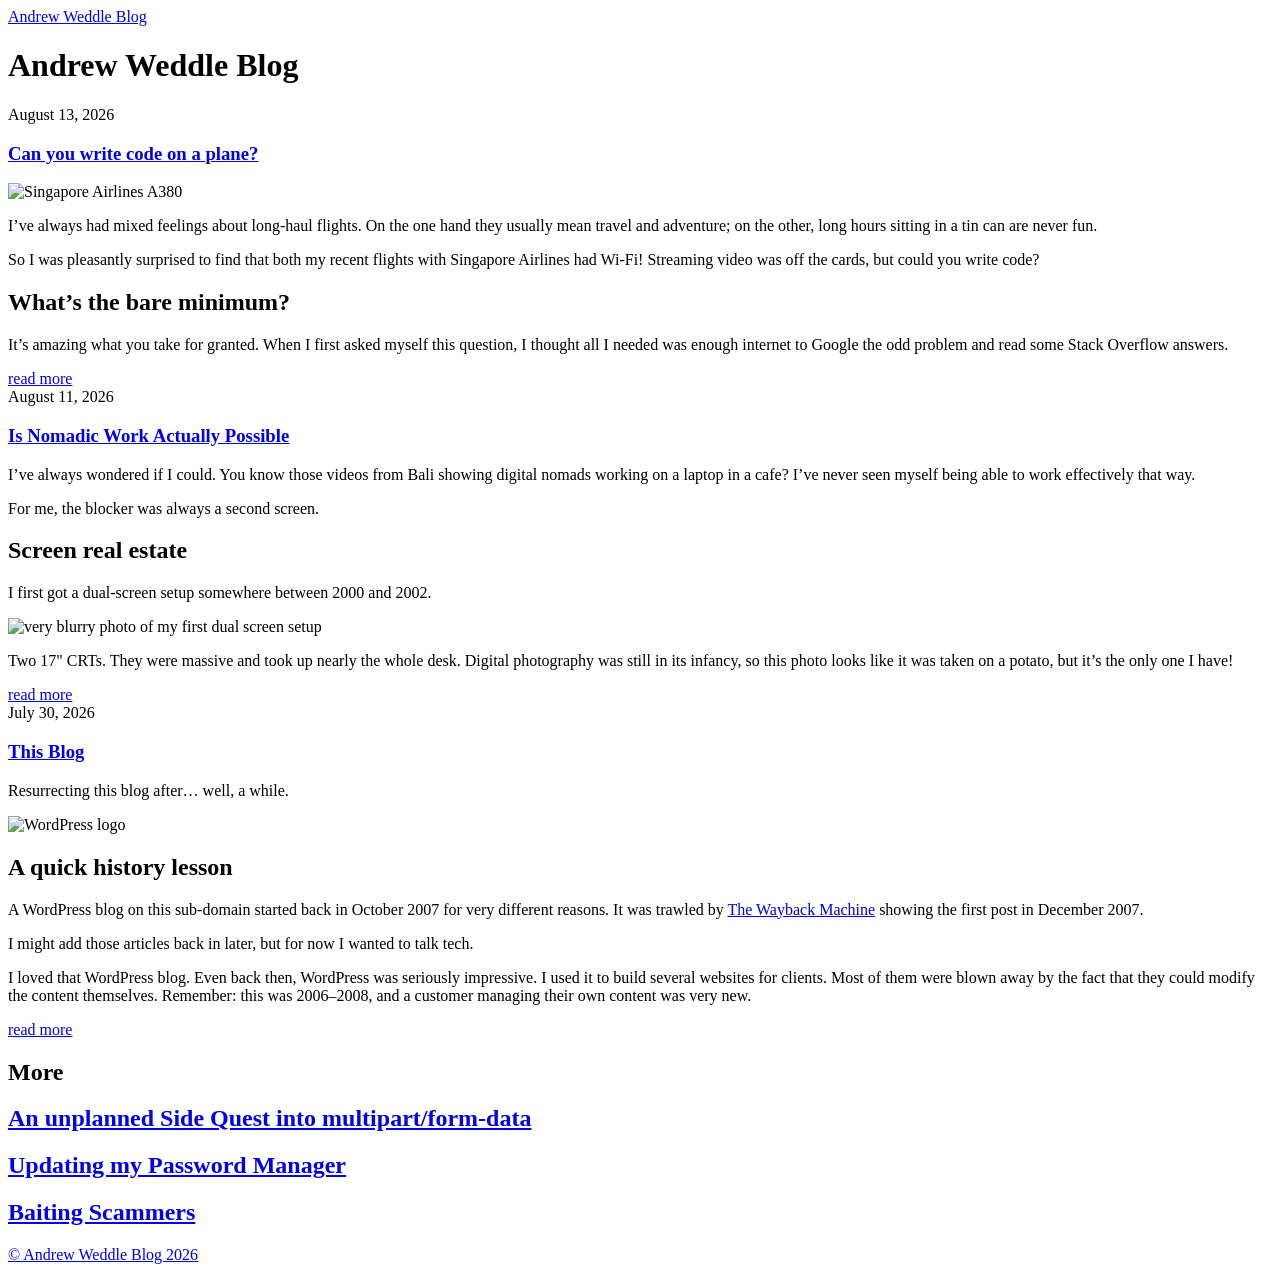
==== commit fd2d60e1: "rebuild files" ====
--- a/public/index.html
+++ b/public/index.html
@@ -1,6 +1,5 @@
 <!DOCTYPE html>
 <html lang="en-au">
-  <head>
   <head>
     <meta charset="utf-8">
     <meta http-equiv="X-UA-Compatible" content="IE=edge,chrome=1">
@@ -13,11 +12,9 @@
     
     
       <meta name="robots" content="index, follow">
-      <meta name="robots" content="index, follow">
-    
-    
-
-    <link rel="stylesheet" href="/ananke/css/main.02a37ad6c4e155c542d276915a0e3f83f5c7c5fec443350f6e60753f1679b7a7.css" integrity="sha256-AqN61sThVcVC0naRWg4/g/XHxf7EQzUPbmB1PxZ5t6c=" crossorigin="anonymous">
+    
+    
+
     <link rel="stylesheet" href="/ananke/css/main.02a37ad6c4e155c542d276915a0e3f83f5c7c5fec443350f6e60753f1679b7a7.css" integrity="sha256-AqN61sThVcVC0naRWg4/g/XHxf7EQzUPbmB1PxZ5t6c=" crossorigin="anonymous">
     <script>
   (function () {
@@ -105,12 +102,10 @@
 
     
       <link rel="canonical" href="https://blog.andrewwweddle.com/">
-      <link rel="canonical" href="https://blog.andrewwweddle.com/">
-    
-
-    
-    
-    <meta property="og:url" content="https://blog.andrewwweddle.com/">
+    
+
+    
+    
     <meta property="og:url" content="https://blog.andrewwweddle.com/">
 	<meta property="og:site_name" content="Andrew Weddle Blog">
 	<meta property="og:title" content="Andrew Weddle Blog">
@@ -118,18 +113,11 @@
 	<meta property="og:type" content="website">
 
 	<meta itemprop="name" content="Andrew Weddle Blog">
-	<meta itemprop="datePublished" content="2026-08-11T22:21:16+01:00">
-	<meta itemprop="dateModified" content="2026-08-11T22:21:16+01:00">
 	<meta itemprop="datePublished" content="2026-08-13T21:56:11+10:00">
 	<meta itemprop="dateModified" content="2026-08-13T21:56:11+10:00">
 	<meta name="twitter:card" content="summary">
 	<meta name="twitter:title" content="Andrew Weddle Blog">
 
-      
-      
-    
-	
-  </head><body class="ma0 avenir bg-near-white production is-home">
       
       
     
@@ -222,7 +210,38 @@
       
       <div class="blah w-100">
         
-          <time class="f6 db" datetime="2026-07-30T21:56:11+10:00">July 30, 2026</time>
+          <time class="f6 db" datetime="2026-08-11T22:21:16+01:00">August 11, 2026</time>
+        
+        <h1 class="f3 fw1 athelas mt0 lh-title">
+          <a href="/is-nomadic-work-actually-possible/" class="color-inherit dim link">
+            Is Nomadic Work Actually Possible
+            </a>
+        </h1>
+        <div class="f6 f5-l lh-copy nested-copy-line-height nested-links">
+          <p>I&rsquo;ve always wondered if I could. You know those videos from Bali showing digital nomads working on a laptop in a cafe? I&rsquo;ve never seen myself being able to work effectively that way.</p>
+<p>For me, the blocker was always a second screen.</p>
+<h2 id="screen-real-estate">Screen real estate</h2>
+<p>I first got a dual-screen setup somewhere between 2000 and 2002.</p>
+<p><img src="images/Photo26.jpeg" alt="very blurry photo of my first dual screen setup"></p>
+<p>Two 17&quot; CRTs. They were massive and took up nearly the whole desk. Digital photography was still in its infancy, so this photo looks like it was taken on a potato, but it&rsquo;s the only one I have!</p>
+        </div>
+        <a href="/is-nomadic-work-actually-possible/" class="ba b--moon-gray bg-light-gray br2 color-inherit dib f7 hover-bg-moon-gray link mt2 ph2 pv1">read more</a>
+      </div>
+    </div>
+  </div>
+</article>
+
+          </div>
+        
+          <div class="w-100 mb4 relative">
+            
+
+<article class="bb b--black-10">
+  <div class="db pv4 ph3 ph0-l dark-gray no-underline">
+    <div class="flex-column flex-row-ns flex">
+      
+      <div class="blah w-100">
+        
           <time class="f6 db" datetime="2026-07-30T21:56:11+10:00">July 30, 2026</time>
         
         <h1 class="f3 fw1 athelas mt0 lh-title">
@@ -246,41 +265,24 @@
 
           </div>
         
-          <div class="w-100 mb4 relative">
-            
-
-<article class="bb b--black-10">
-  <div class="db pv4 ph3 ph0-l dark-gray no-underline">
-    <div class="flex-column flex-row-ns flex">
-      
-      <div class="blah w-100">
-        
-          <time class="f6 db" datetime="2026-07-12T21:36:16+10:00">July 12, 2026</time>
-        
-        <h1 class="f3 fw1 athelas mt0 lh-title">
-          <a href="/updating-my-password-manager/" class="color-inherit dim link">
-            Updating my Password Manager
-            </a>
-        </h1>
-        <div class="f6 f5-l lh-copy nested-copy-line-height nested-links">
-          <p>Well it finally happened. I was pretty sure it was going to, I just didn&rsquo;t know when.</p>
-<p>My trusty <a href="https://www.keepassx.org/">KeePassX</a> solution was EOL.  Apple announcing the retirement of Rosetta meant KeepPassX was going to stop working.  I didnt actually realise KeePassX had no longer been in active development since 2021 so it was definetly time for a change.</p>
-<p>I been keeping my passwords in a KeePass 1 database file stored in my google drive since 2014. I use KeePassDroid on my phone and KeePassX on my MacBooks.  It worked for me really well and I felt happy I wasnt subject of any of the cloud data breaches that were happening at the time and since.</p>
-        </div>
-        <a href="/updating-my-password-manager/" class="ba b--moon-gray bg-light-gray br2 color-inherit dib f7 hover-bg-moon-gray link mt2 ph2 pv1">read more</a>
-      </div>
-    </div>
-  </div>
-</article>
-
-          </div>
-        
       </section>
 
       
         <section class="w-100">
           <h1 class="f3">More</h1>
           
+          
+            <h2 class="f5 fw4 mb4 dib mr3">
+              <a href="/an-unplanned-side-quest/" class="link black dim">
+                An unplanned Side Quest into multipart/form-data
+              </a>
+            </h2>
+          
+            <h2 class="f5 fw4 mb4 dib mr3">
+              <a href="/updating-my-password-manager/" class="link black dim">
+                Updating my Password Manager
+              </a>
+            </h2>
           
             <h2 class="f5 fw4 mb4 dib mr3">
               <a href="/spamming-the-scammers/" class="link black dim">
@@ -296,7 +298,6 @@
 </main><footer class="bg-black bottom-0 w-100 pa3" role="contentinfo">
   <div class="flex justify-between">
   <a class="f4 fw4 hover-white white-70 dn dib-ns pv2 ph3 no-underline" href="https://blog.andrewwweddle.com/" >
-  <a class="f4 fw4 hover-white white-70 dn dib-ns pv2 ph3 no-underline" href="https://blog.andrewwweddle.com/" >
     &copy;  Andrew Weddle Blog 2026 
   </a>
     <div><div class="ananke-socials"></div>
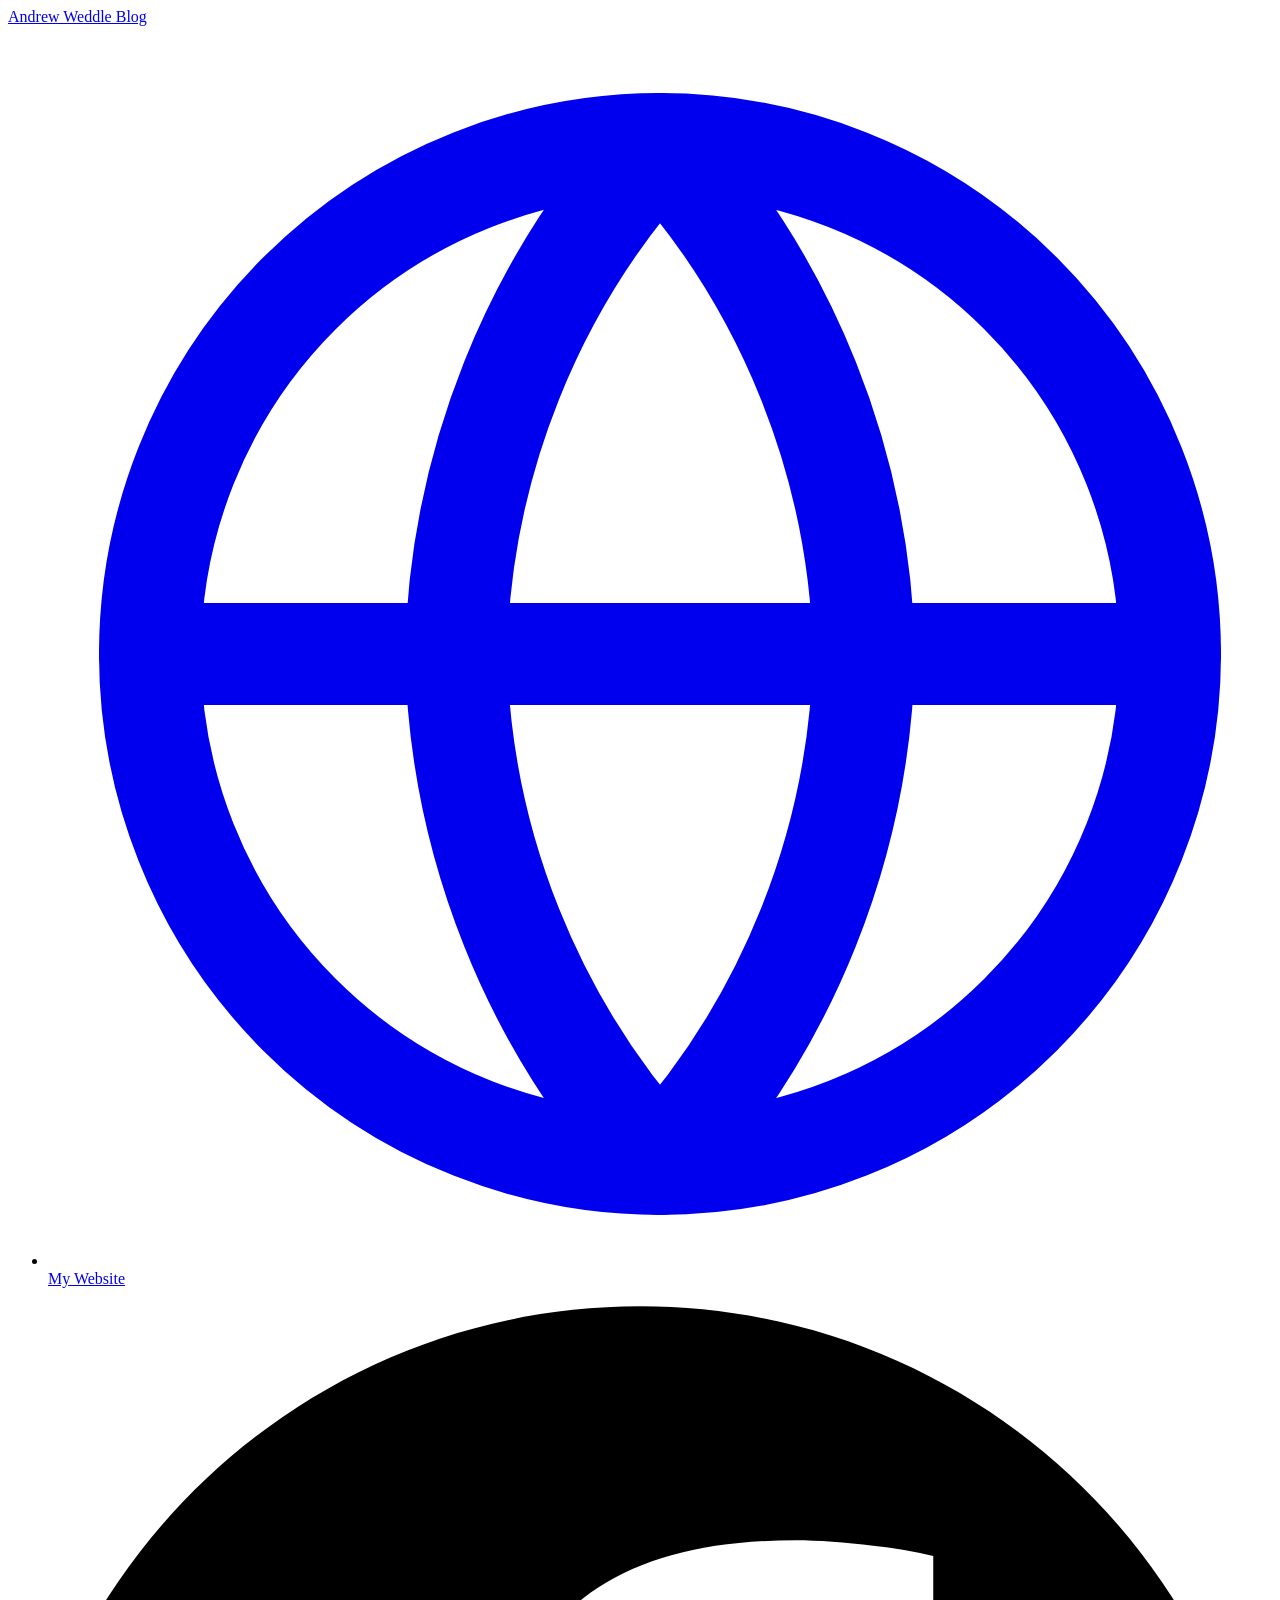
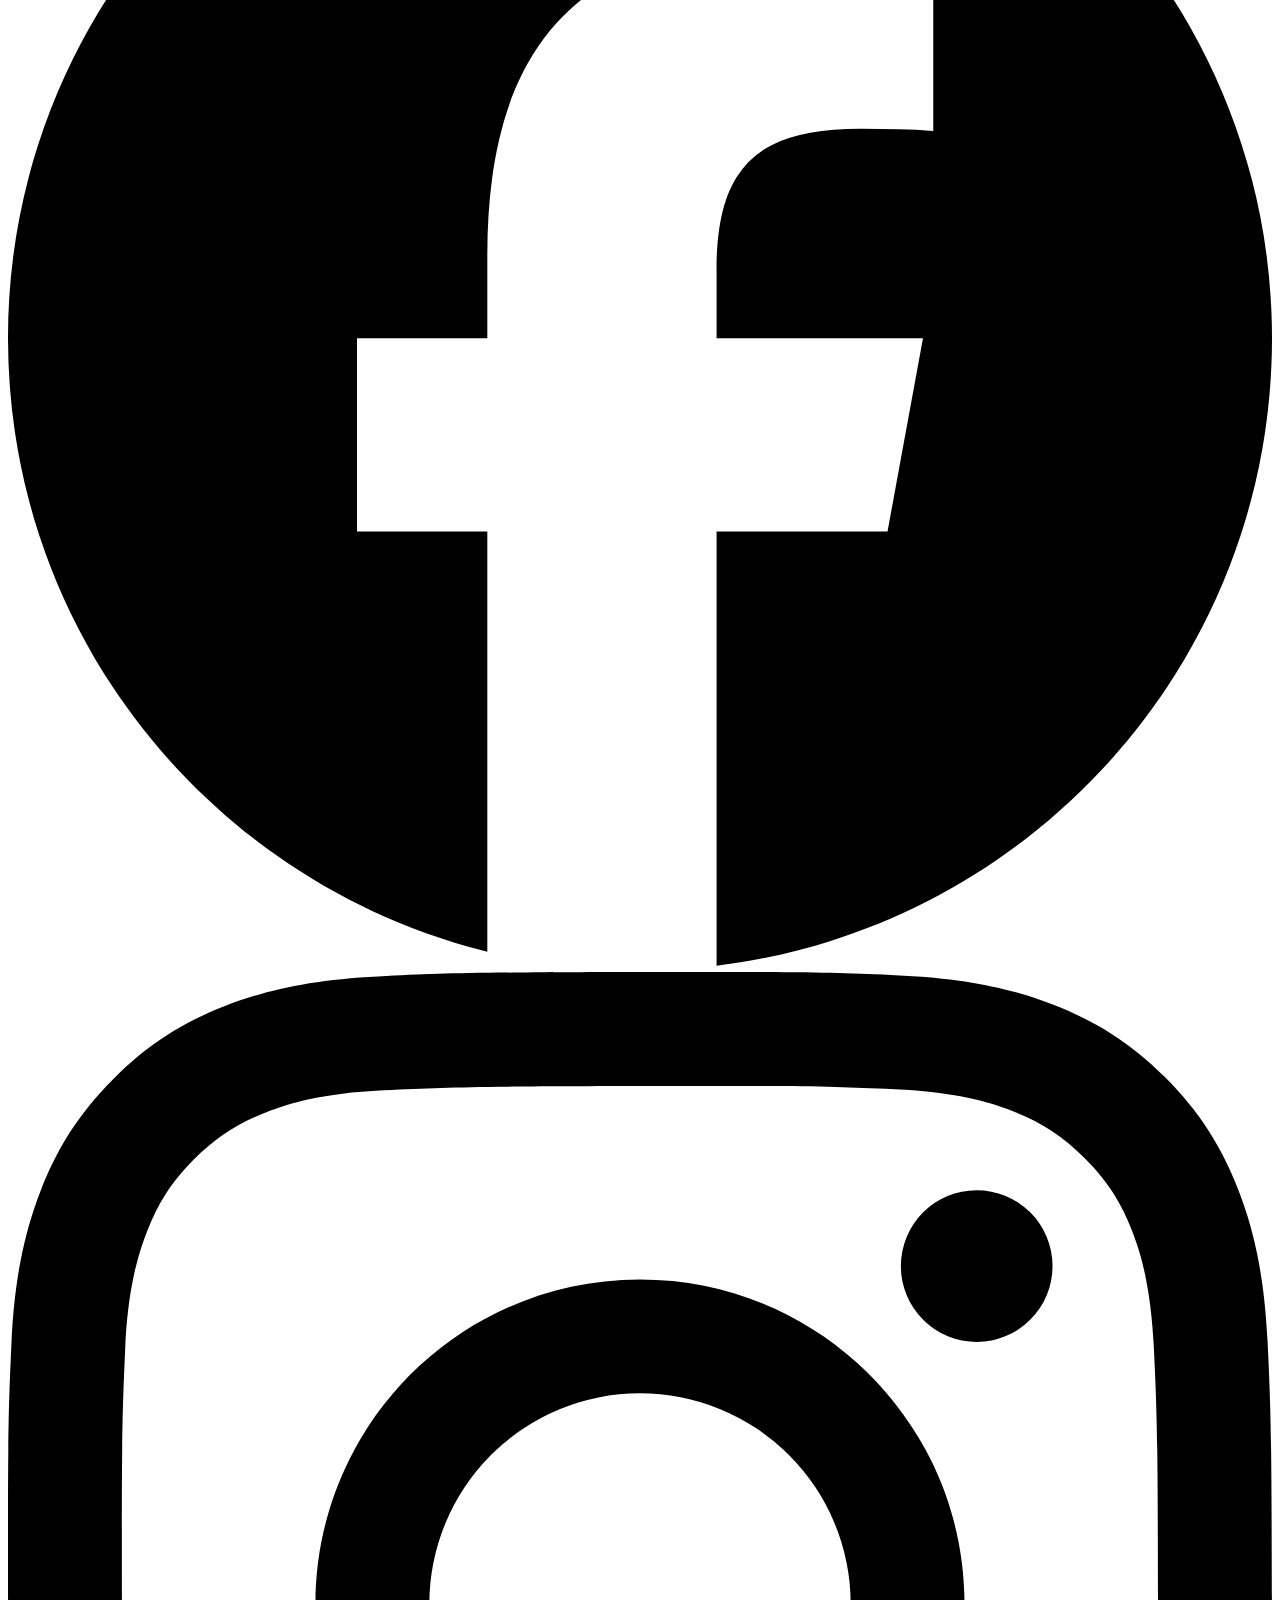
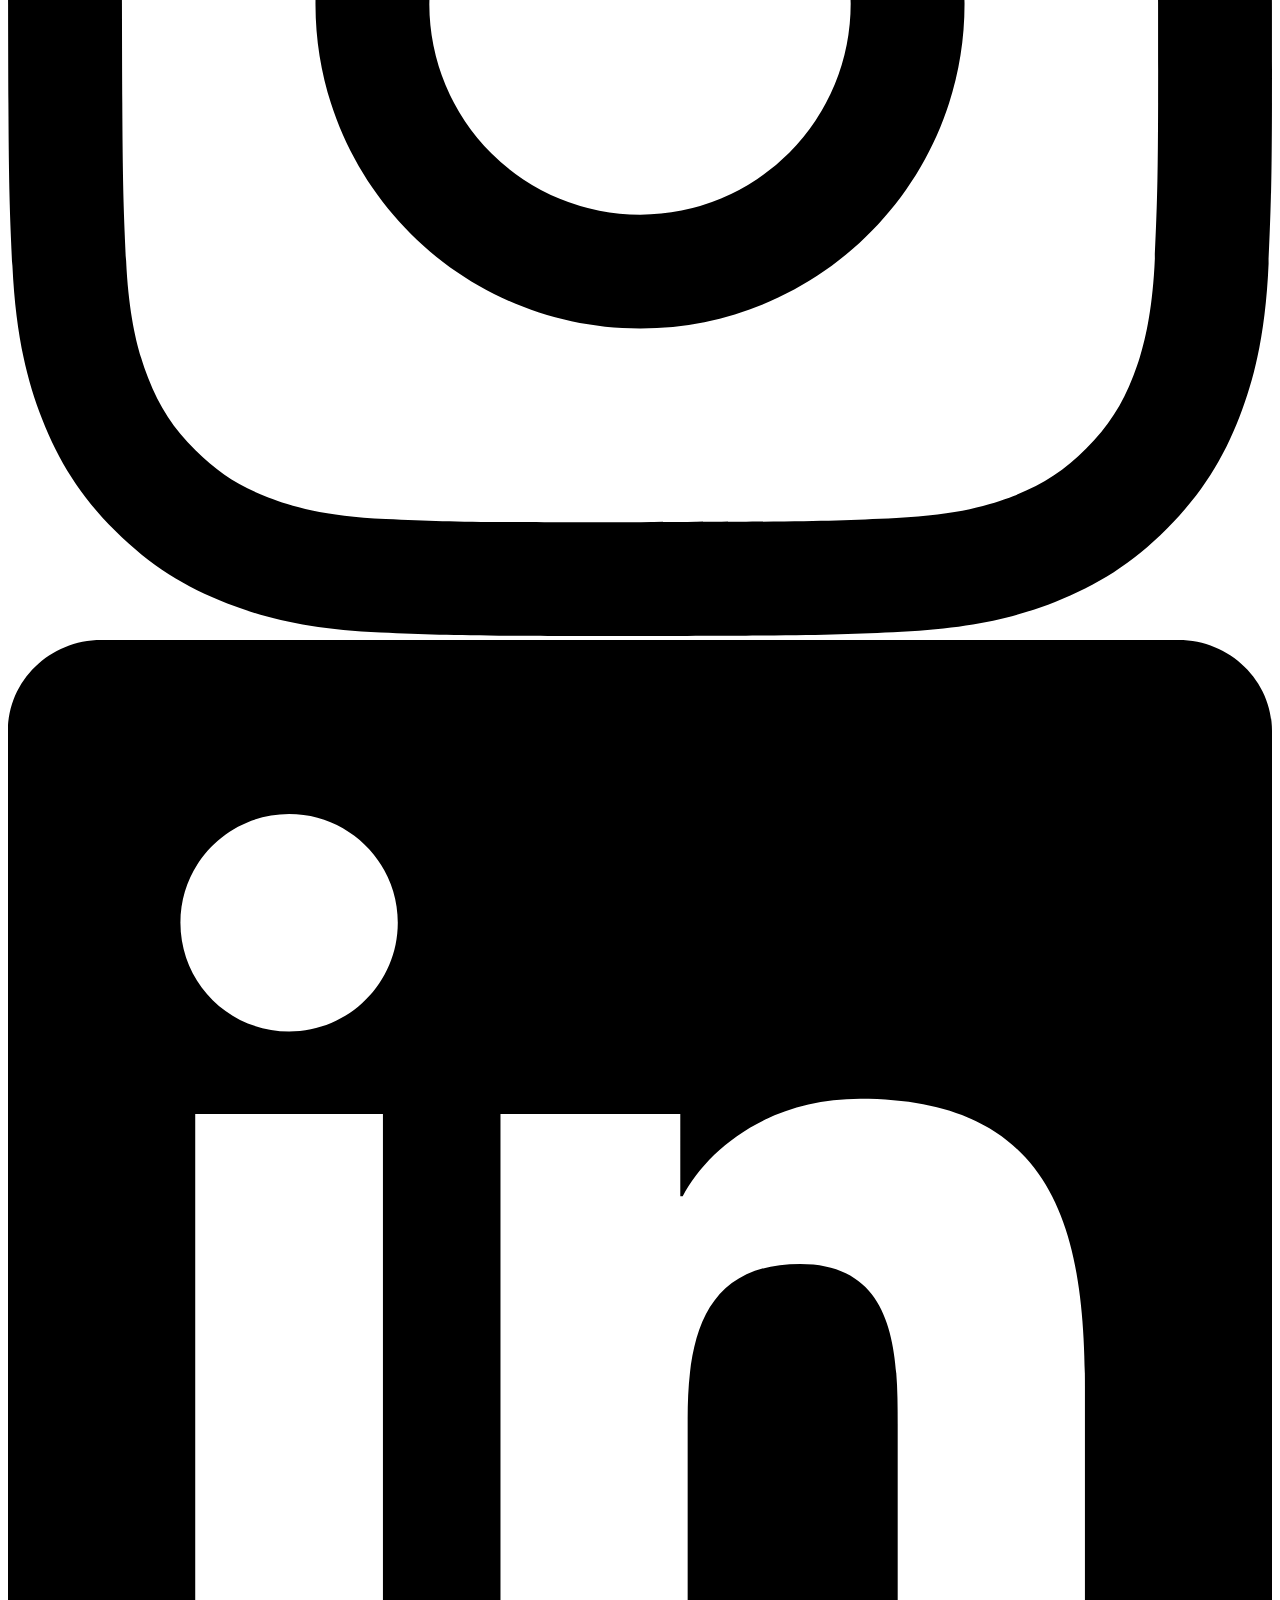
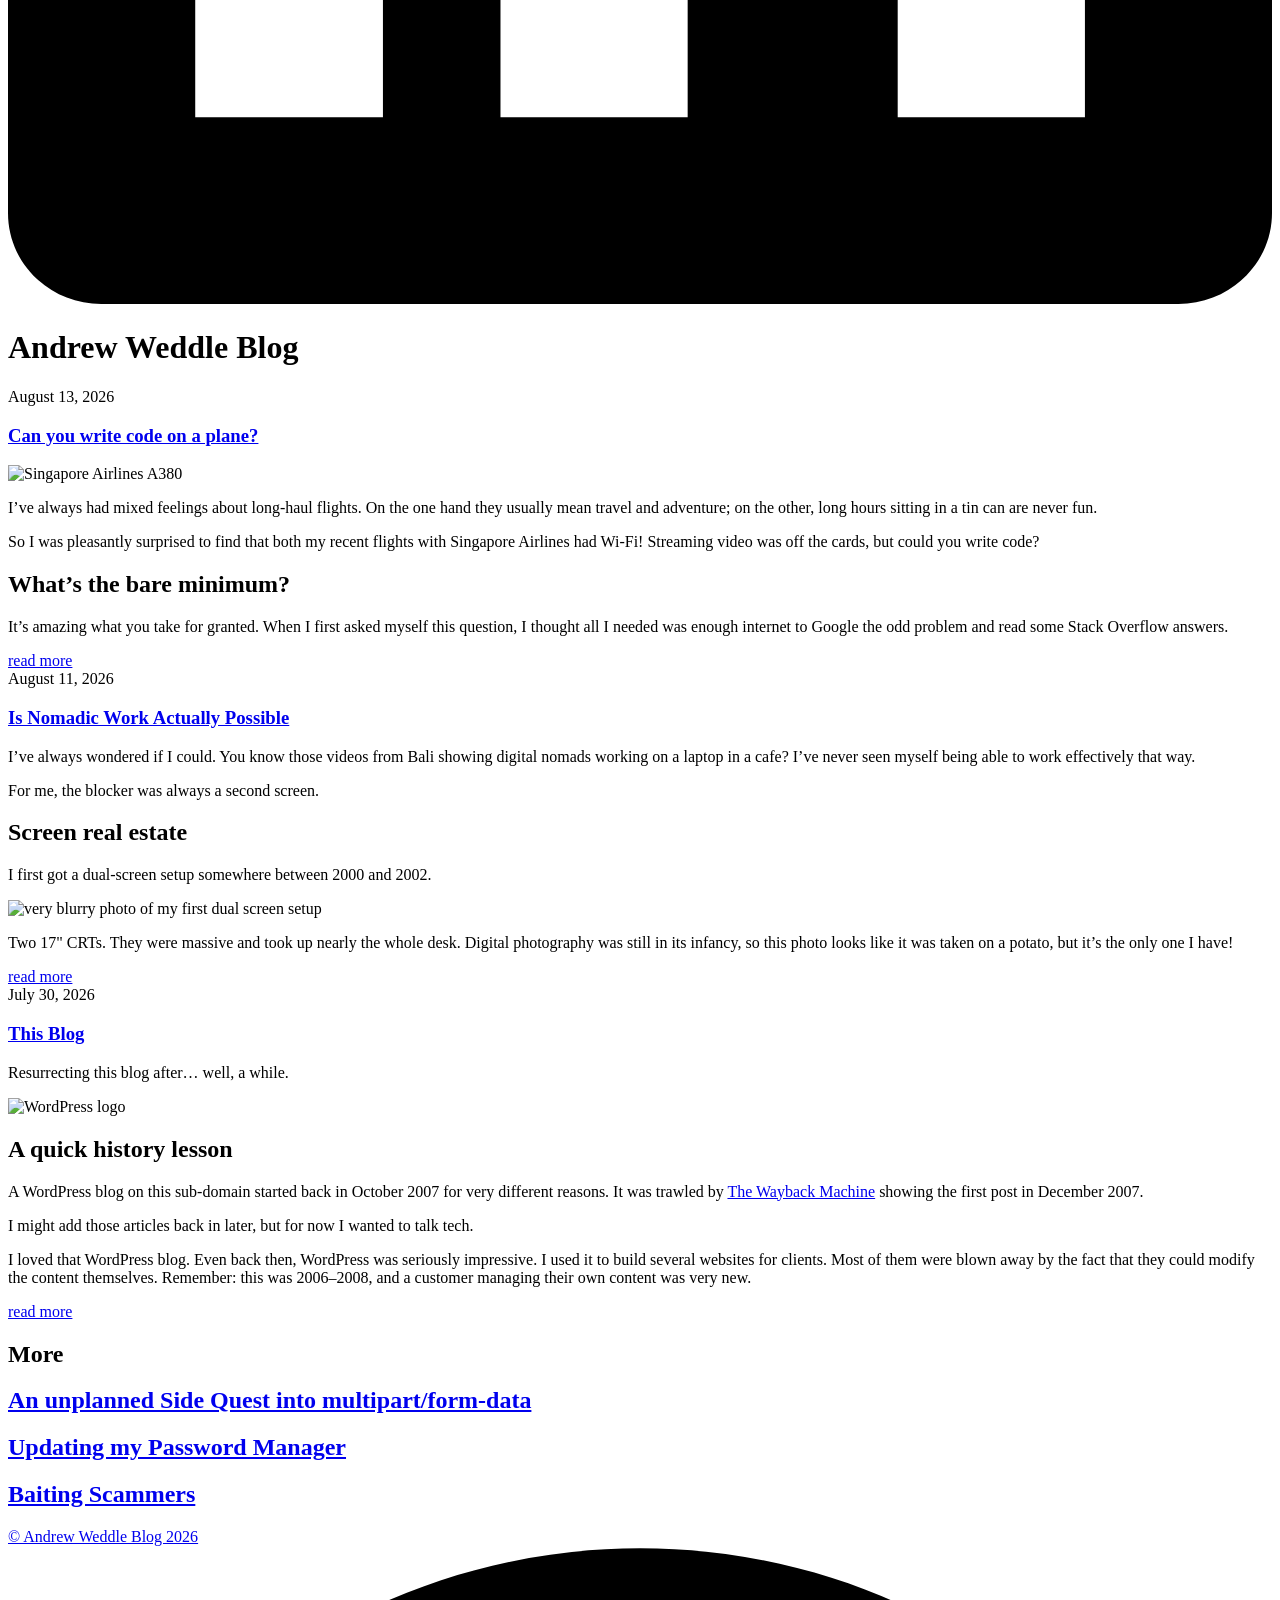
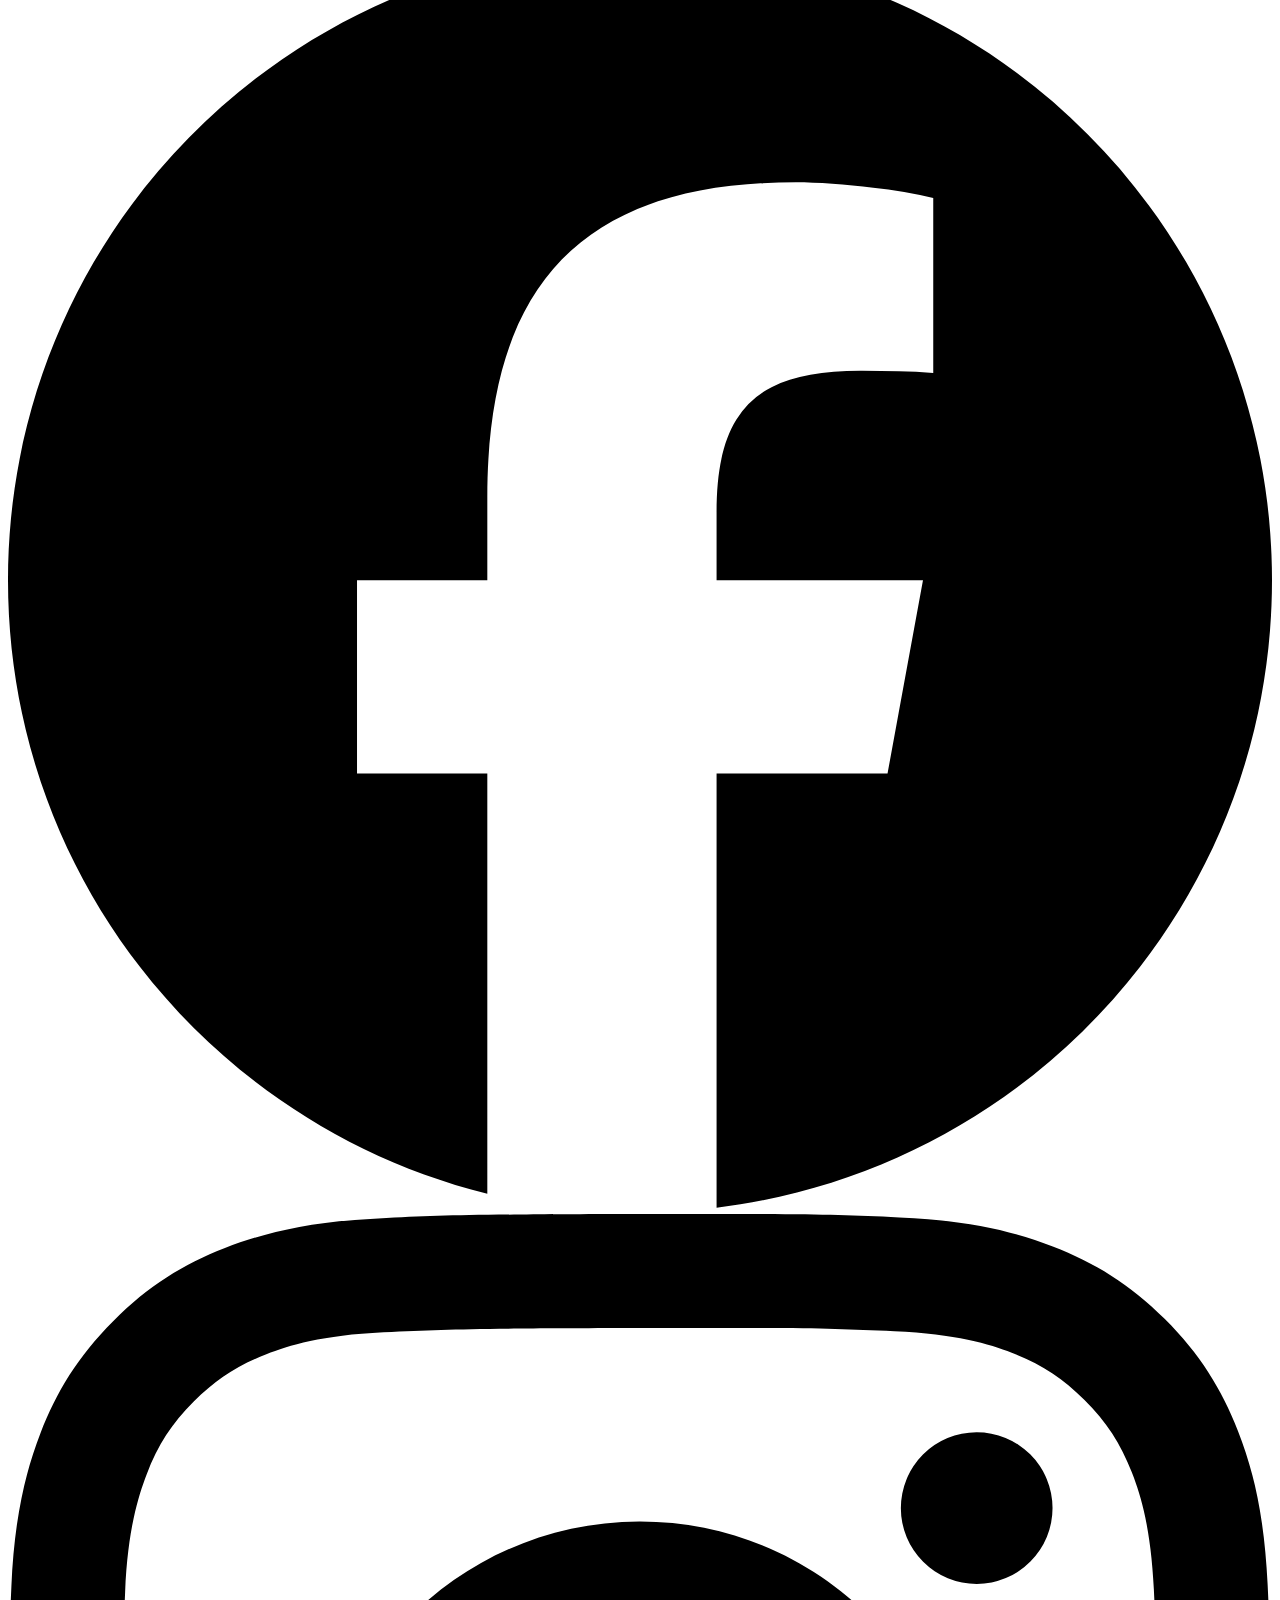
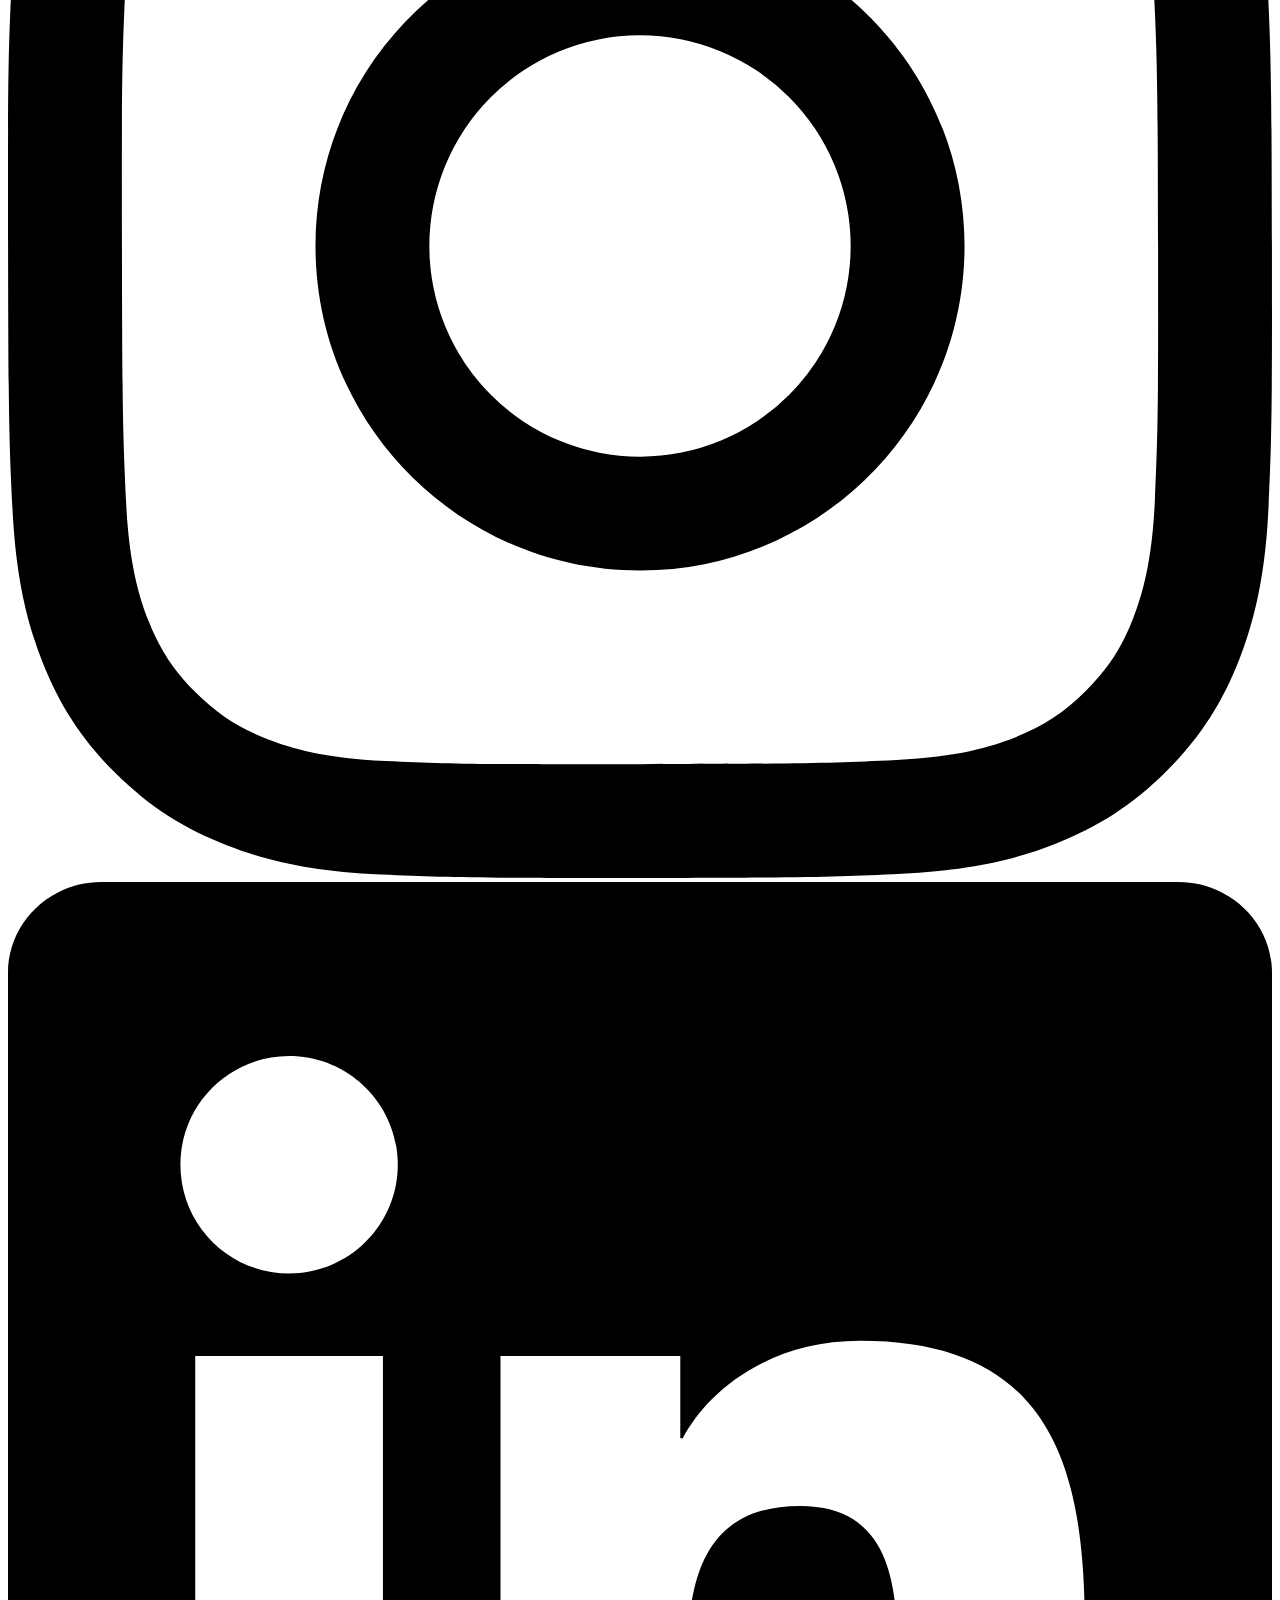
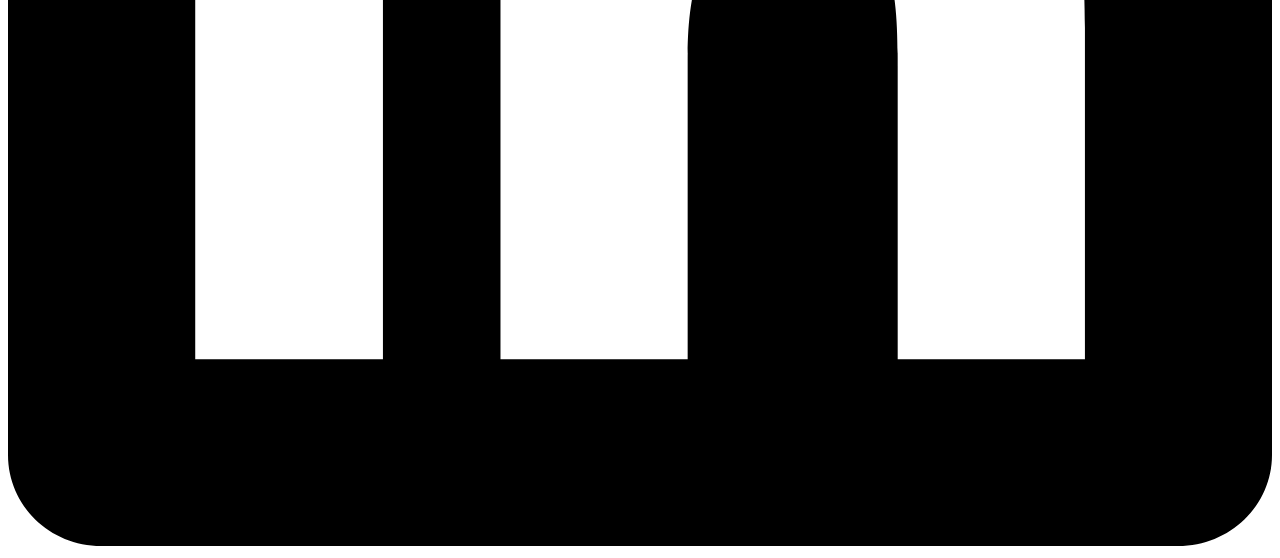
==== commit bc356c18: "polish the ui somewhat" ====
--- a/public/index.html
+++ b/public/index.html
@@ -15,7 +15,7 @@
     
     
 
-    <link rel="stylesheet" href="/ananke/css/main.02a37ad6c4e155c542d276915a0e3f83f5c7c5fec443350f6e60753f1679b7a7.css" integrity="sha256-AqN61sThVcVC0naRWg4/g/XHxf7EQzUPbmB1PxZ5t6c=" crossorigin="anonymous">
+    <link rel="stylesheet" href="/ananke/css/main.7588b6d92c8f403b80cadde3265659d64c3d17f84a8c74399b82a7dad265ed0a.css" integrity="sha256-dYi22SyPQDuAyt3jJlZZ1kw9F/hKjHQ5m4Kn2tJl7Qo=" crossorigin="anonymous"><link rel="stylesheet" href="/styles.css">
     <script>
   (function () {
     "use strict";
@@ -101,12 +101,12 @@
     
 
     
-      <link rel="canonical" href="https://blog.andrewwweddle.com/">
-    
-
-    
-    
-    <meta property="og:url" content="https://blog.andrewwweddle.com/">
+      <link rel="canonical" href="https://blog.andrewweddle.com/">
+    
+
+    
+    
+    <meta property="og:url" content="https://blog.andrewweddle.com/">
 	<meta property="og:site_name" content="Andrew Weddle Blog">
 	<meta property="og:title" content="Andrew Weddle Blog">
 	<meta property="og:locale" content="en_au">
@@ -124,9 +124,14 @@
 	
   </head><body class="ma0 avenir bg-near-white production is-home">
 
-  <header>
-    <div class="pb3-m pb6-l bg-black">
-      <nav class="pv3 ph3 ph4-ns" role="navigation">
+  
+  
+  
+  <header class="cover bg-center" style="background-image: url('https://blog.andrewweddle.com/images/header.jpg');">
+    
+    <div class="bg-black-60">
+      
+<nav class="pv3 ph3 ph4-ns" role="navigation">
   <div class="flex-l center items-center justify-between">
     <a href="/" class="f3 fw2 hover-white white-90 dib no-underline">
       
@@ -137,15 +142,46 @@
       
 
       
-      <div class="ananke-socials"></div>
+        <ul class="pl0 mr3">
+          
+          <li class="list f5 f4-ns fw4 dib pr3">
+            <a class="hover-white white-90 no-underline" href="https://www.andrewweddle.com" title="My Website page"><span class="ananke-nav-icon"><svg role="img" viewBox="0 0 24 24" fill="none" stroke="currentColor" stroke-width="2" stroke-linecap="round" stroke-linejoin="round" xmlns="http://www.w3.org/2000/svg"><title>Website</title><circle cx="12" cy="12" r="10"/><line x1="2" y1="12" x2="22" y2="12"/><path d="M12 2a15.3 15.3 0 0 1 4 10 15.3 15.3 0 0 1-4 10 15.3 15.3 0 0 1-4-10 15.3 15.3 0 0 1 4-10z"/></svg>
+</span>My Website
+            </a>
+          </li>
+          
+        </ul>
+      
+      <div class="ananke-socials"><a href="https://www.facebook.com/toadfish" target="_blank" rel="noopener"
+        class="ananke-social-link link-transition facebook link dib z-999 pt3 pt0-l mr1"
+        title="follow on Facebook - Opens in a new window"
+        aria-label="follow on Facebook - Opens in a new window">
+      <span class="icon">
+            <svg role="img" viewBox="0 0 24 24" xmlns="http://www.w3.org/2000/svg"><title>Facebook</title><path d="M9.101 23.691v-7.98H6.627v-3.667h2.474v-1.58c0-4.085 1.848-5.978 5.858-5.978.401 0 .955.042 1.468.103a8.68 8.68 0 0 1 1.141.195v3.325a8.623 8.623 0 0 0-.653-.036 26.805 26.805 0 0 0-.733-.009c-.707 0-1.259.096-1.675.309a1.686 1.686 0 0 0-.679.622c-.258.42-.374.995-.374 1.752v1.297h3.919l-.386 2.103-.287 1.564h-3.246v8.245C19.396 23.238 24 18.179 24 12.044c0-6.627-5.373-12-12-12s-12 5.373-12 12c0 5.628 3.874 10.35 9.101 11.647Z"/></svg>
+            
+          </span></a><a href="https://www.instagram.com/toadfish2/" target="_blank" rel="noopener"
+        class="ananke-social-link link-transition instagram link dib z-999 pt3 pt0-l mr1"
+        title="follow on Instagram - Opens in a new window"
+        aria-label="follow on Instagram - Opens in a new window">
+      <span class="icon">
+            <svg role="img" viewBox="0 0 24 24" xmlns="http://www.w3.org/2000/svg"><title>Instagram</title><path d="M7.0301.084c-1.2768.0602-2.1487.264-2.911.5634-.7888.3075-1.4575.72-2.1228 1.3877-.6652.6677-1.075 1.3368-1.3802 2.127-.2954.7638-.4956 1.6365-.552 2.914-.0564 1.2775-.0689 1.6882-.0626 4.947.0062 3.2586.0206 3.6671.0825 4.9473.061 1.2765.264 2.1482.5635 2.9107.308.7889.72 1.4573 1.388 2.1228.6679.6655 1.3365 1.0743 2.1285 1.38.7632.295 1.6361.4961 2.9134.552 1.2773.056 1.6884.069 4.9462.0627 3.2578-.0062 3.668-.0207 4.9478-.0814 1.28-.0607 2.147-.2652 2.9098-.5633.7889-.3086 1.4578-.72 2.1228-1.3881.665-.6682 1.0745-1.3378 1.3795-2.1284.2957-.7632.4966-1.636.552-2.9124.056-1.2809.0692-1.6898.063-4.948-.0063-3.2583-.021-3.6668-.0817-4.9465-.0607-1.2797-.264-2.1487-.5633-2.9117-.3084-.7889-.72-1.4568-1.3876-2.1228C21.2982 1.33 20.628.9208 19.8378.6165 19.074.321 18.2017.1197 16.9244.0645 15.6471.0093 15.236-.005 11.977.0014 8.718.0076 8.31.0215 7.0301.0839m.1402 21.6932c-1.17-.0509-1.8053-.2453-2.2287-.408-.5606-.216-.96-.4771-1.3819-.895-.422-.4178-.6811-.8186-.9-1.378-.1644-.4234-.3624-1.058-.4171-2.228-.0595-1.2645-.072-1.6442-.079-4.848-.007-3.2037.0053-3.583.0607-4.848.05-1.169.2456-1.805.408-2.2282.216-.5613.4762-.96.895-1.3816.4188-.4217.8184-.6814 1.3783-.9003.423-.1651 1.0575-.3614 2.227-.4171 1.2655-.06 1.6447-.072 4.848-.079 3.2033-.007 3.5835.005 4.8495.0608 1.169.0508 1.8053.2445 2.228.408.5608.216.96.4754 1.3816.895.4217.4194.6816.8176.9005 1.3787.1653.4217.3617 1.056.4169 2.2263.0602 1.2655.0739 1.645.0796 4.848.0058 3.203-.0055 3.5834-.061 4.848-.051 1.17-.245 1.8055-.408 2.2294-.216.5604-.4763.96-.8954 1.3814-.419.4215-.8181.6811-1.3783.9-.4224.1649-1.0577.3617-2.2262.4174-1.2656.0595-1.6448.072-4.8493.079-3.2045.007-3.5825-.006-4.848-.0608M16.953 5.5864A1.44 1.44 0 1 0 18.39 4.144a1.44 1.44 0 0 0-1.437 1.4424M5.8385 12.012c.0067 3.4032 2.7706 6.1557 6.173 6.1493 3.4026-.0065 6.157-2.7701 6.1506-6.1733-.0065-3.4032-2.771-6.1565-6.174-6.1498-3.403.0067-6.156 2.771-6.1496 6.1738M8 12.0077a4 4 0 1 1 4.008 3.9921A3.9996 3.9996 0 0 1 8 12.0077"/></svg>
+            
+          </span></a><a href="https://www.linkedin.com/in/andrew-weddle-81957822" target="_blank" rel="noopener"
+        class="ananke-social-link link-transition linkedin link dib z-999 pt3 pt0-l mr1"
+        title="follow on LinkedIn - Opens in a new window"
+        aria-label="follow on LinkedIn - Opens in a new window">
+      <span class="icon">
+            <svg role="img" viewBox="0 0 24 24" xmlns="http://www.w3.org/2000/svg"><title>LinkedIn</title><path d="M20.447 20.452h-3.554v-5.569c0-1.328-.027-3.037-1.852-3.037-1.853 0-2.136 1.445-2.136 2.939v5.667H9.351V9h3.414v1.561h.046c.477-.9 1.637-1.85 3.37-1.85 3.601 0 4.267 2.37 4.267 5.455v6.286zM5.337 7.433c-1.144 0-2.063-.926-2.063-2.065 0-1.138.92-2.063 2.063-2.063 1.14 0 2.064.925 2.064 2.063 0 1.139-.925 2.065-2.064 2.065zm1.782 13.019H3.555V9h3.564v11.452zM22.225 0H1.771C.792 0 0 .774 0 1.729v20.542C0 23.227.792 24 1.771 24h20.451C23.2 24 24 23.227 24 22.271V1.729C24 .774 23.2 0 22.225 0z"/></svg>
+
+            
+          </span></a></div>
 
     </div>
   </div>
 </nav>
 
-      
-      <div class="tc-l pv3 ph3 ph4-ns">
-        <h1 class="f2 f-subheadline-l fw2 light-silver mb0 lh-title">
+      <div class="tc-l pv4 pv6-l ph3 ph4-ns">
+        <h1 class="f2 f-subheadline-l fw2 white-90 mb0 lh-title">
           Andrew Weddle Blog
         </h1>
         
@@ -176,7 +212,6 @@
 <article class="bb b--black-10">
   <div class="db pv4 ph3 ph0-l dark-gray no-underline">
     <div class="flex-column flex-row-ns flex">
-      
       <div class="blah w-100">
         
           <time class="f6 db" datetime="2026-08-13T21:56:11+10:00">August 13, 2026</time>
@@ -184,7 +219,7 @@
         <h1 class="f3 fw1 athelas mt0 lh-title">
           <a href="/can-you-write-code-on-a-plane/" class="color-inherit dim link">
             Can you write code on a plane?
-            </a>
+          </a>
         </h1>
         <div class="f6 f5-l lh-copy nested-copy-line-height nested-links">
           <p><img src="/can-you-write-code-on-a-plane/images/20260723_135402.jpg" alt="Singapore Airlines A380"></p>
@@ -207,7 +242,6 @@
 <article class="bb b--black-10">
   <div class="db pv4 ph3 ph0-l dark-gray no-underline">
     <div class="flex-column flex-row-ns flex">
-      
       <div class="blah w-100">
         
           <time class="f6 db" datetime="2026-08-11T22:21:16+01:00">August 11, 2026</time>
@@ -215,7 +249,7 @@
         <h1 class="f3 fw1 athelas mt0 lh-title">
           <a href="/is-nomadic-work-actually-possible/" class="color-inherit dim link">
             Is Nomadic Work Actually Possible
-            </a>
+          </a>
         </h1>
         <div class="f6 f5-l lh-copy nested-copy-line-height nested-links">
           <p>I&rsquo;ve always wondered if I could. You know those videos from Bali showing digital nomads working on a laptop in a cafe? I&rsquo;ve never seen myself being able to work effectively that way.</p>
@@ -239,7 +273,6 @@
 <article class="bb b--black-10">
   <div class="db pv4 ph3 ph0-l dark-gray no-underline">
     <div class="flex-column flex-row-ns flex">
-      
       <div class="blah w-100">
         
           <time class="f6 db" datetime="2026-07-30T21:56:11+10:00">July 30, 2026</time>
@@ -247,7 +280,7 @@
         <h1 class="f3 fw1 athelas mt0 lh-title">
           <a href="/this-blog/" class="color-inherit dim link">
             This Blog
-            </a>
+          </a>
         </h1>
         <div class="f6 f5-l lh-copy nested-copy-line-height nested-links">
           <p>Resurrecting this blog after&hellip; well, a while.</p>
@@ -297,10 +330,32 @@
   
 </main><footer class="bg-black bottom-0 w-100 pa3" role="contentinfo">
   <div class="flex justify-between">
-  <a class="f4 fw4 hover-white white-70 dn dib-ns pv2 ph3 no-underline" href="https://blog.andrewwweddle.com/" >
+  <a class="f4 fw4 hover-white white-70 dn dib-ns pv2 ph3 no-underline" href="https://blog.andrewweddle.com/" >
     &copy;  Andrew Weddle Blog 2026 
   </a>
-    <div><div class="ananke-socials"></div>
+    <div><div class="ananke-socials"><a href="https://www.facebook.com/toadfish" target="_blank" rel="noopener"
+        class="ananke-social-link link-transition facebook link dib z-999 pt3 pt0-l mr1"
+        title="follow on Facebook - Opens in a new window"
+        aria-label="follow on Facebook - Opens in a new window">
+      <span class="icon">
+            <svg role="img" viewBox="0 0 24 24" xmlns="http://www.w3.org/2000/svg"><title>Facebook</title><path d="M9.101 23.691v-7.98H6.627v-3.667h2.474v-1.58c0-4.085 1.848-5.978 5.858-5.978.401 0 .955.042 1.468.103a8.68 8.68 0 0 1 1.141.195v3.325a8.623 8.623 0 0 0-.653-.036 26.805 26.805 0 0 0-.733-.009c-.707 0-1.259.096-1.675.309a1.686 1.686 0 0 0-.679.622c-.258.42-.374.995-.374 1.752v1.297h3.919l-.386 2.103-.287 1.564h-3.246v8.245C19.396 23.238 24 18.179 24 12.044c0-6.627-5.373-12-12-12s-12 5.373-12 12c0 5.628 3.874 10.35 9.101 11.647Z"/></svg>
+            
+          </span></a><a href="https://www.instagram.com/toadfish2/" target="_blank" rel="noopener"
+        class="ananke-social-link link-transition instagram link dib z-999 pt3 pt0-l mr1"
+        title="follow on Instagram - Opens in a new window"
+        aria-label="follow on Instagram - Opens in a new window">
+      <span class="icon">
+            <svg role="img" viewBox="0 0 24 24" xmlns="http://www.w3.org/2000/svg"><title>Instagram</title><path d="M7.0301.084c-1.2768.0602-2.1487.264-2.911.5634-.7888.3075-1.4575.72-2.1228 1.3877-.6652.6677-1.075 1.3368-1.3802 2.127-.2954.7638-.4956 1.6365-.552 2.914-.0564 1.2775-.0689 1.6882-.0626 4.947.0062 3.2586.0206 3.6671.0825 4.9473.061 1.2765.264 2.1482.5635 2.9107.308.7889.72 1.4573 1.388 2.1228.6679.6655 1.3365 1.0743 2.1285 1.38.7632.295 1.6361.4961 2.9134.552 1.2773.056 1.6884.069 4.9462.0627 3.2578-.0062 3.668-.0207 4.9478-.0814 1.28-.0607 2.147-.2652 2.9098-.5633.7889-.3086 1.4578-.72 2.1228-1.3881.665-.6682 1.0745-1.3378 1.3795-2.1284.2957-.7632.4966-1.636.552-2.9124.056-1.2809.0692-1.6898.063-4.948-.0063-3.2583-.021-3.6668-.0817-4.9465-.0607-1.2797-.264-2.1487-.5633-2.9117-.3084-.7889-.72-1.4568-1.3876-2.1228C21.2982 1.33 20.628.9208 19.8378.6165 19.074.321 18.2017.1197 16.9244.0645 15.6471.0093 15.236-.005 11.977.0014 8.718.0076 8.31.0215 7.0301.0839m.1402 21.6932c-1.17-.0509-1.8053-.2453-2.2287-.408-.5606-.216-.96-.4771-1.3819-.895-.422-.4178-.6811-.8186-.9-1.378-.1644-.4234-.3624-1.058-.4171-2.228-.0595-1.2645-.072-1.6442-.079-4.848-.007-3.2037.0053-3.583.0607-4.848.05-1.169.2456-1.805.408-2.2282.216-.5613.4762-.96.895-1.3816.4188-.4217.8184-.6814 1.3783-.9003.423-.1651 1.0575-.3614 2.227-.4171 1.2655-.06 1.6447-.072 4.848-.079 3.2033-.007 3.5835.005 4.8495.0608 1.169.0508 1.8053.2445 2.228.408.5608.216.96.4754 1.3816.895.4217.4194.6816.8176.9005 1.3787.1653.4217.3617 1.056.4169 2.2263.0602 1.2655.0739 1.645.0796 4.848.0058 3.203-.0055 3.5834-.061 4.848-.051 1.17-.245 1.8055-.408 2.2294-.216.5604-.4763.96-.8954 1.3814-.419.4215-.8181.6811-1.3783.9-.4224.1649-1.0577.3617-2.2262.4174-1.2656.0595-1.6448.072-4.8493.079-3.2045.007-3.5825-.006-4.848-.0608M16.953 5.5864A1.44 1.44 0 1 0 18.39 4.144a1.44 1.44 0 0 0-1.437 1.4424M5.8385 12.012c.0067 3.4032 2.7706 6.1557 6.173 6.1493 3.4026-.0065 6.157-2.7701 6.1506-6.1733-.0065-3.4032-2.771-6.1565-6.174-6.1498-3.403.0067-6.156 2.771-6.1496 6.1738M8 12.0077a4 4 0 1 1 4.008 3.9921A3.9996 3.9996 0 0 1 8 12.0077"/></svg>
+            
+          </span></a><a href="https://www.linkedin.com/in/andrew-weddle-81957822" target="_blank" rel="noopener"
+        class="ananke-social-link link-transition linkedin link dib z-999 pt3 pt0-l mr1"
+        title="follow on LinkedIn - Opens in a new window"
+        aria-label="follow on LinkedIn - Opens in a new window">
+      <span class="icon">
+            <svg role="img" viewBox="0 0 24 24" xmlns="http://www.w3.org/2000/svg"><title>LinkedIn</title><path d="M20.447 20.452h-3.554v-5.569c0-1.328-.027-3.037-1.852-3.037-1.853 0-2.136 1.445-2.136 2.939v5.667H9.351V9h3.414v1.561h.046c.477-.9 1.637-1.85 3.37-1.85 3.601 0 4.267 2.37 4.267 5.455v6.286zM5.337 7.433c-1.144 0-2.063-.926-2.063-2.065 0-1.138.92-2.063 2.063-2.063 1.14 0 2.064.925 2.064 2.063 0 1.139-.925 2.065-2.064 2.065zm1.782 13.019H3.555V9h3.564v11.452zM22.225 0H1.771C.792 0 0 .774 0 1.729v20.542C0 23.227.792 24 1.771 24h20.451C23.2 24 24 23.227 24 22.271V1.729C24 .774 23.2 0 22.225 0z"/></svg>
+
+            
+          </span></a></div>
 </div>
   </div>
 </footer>
